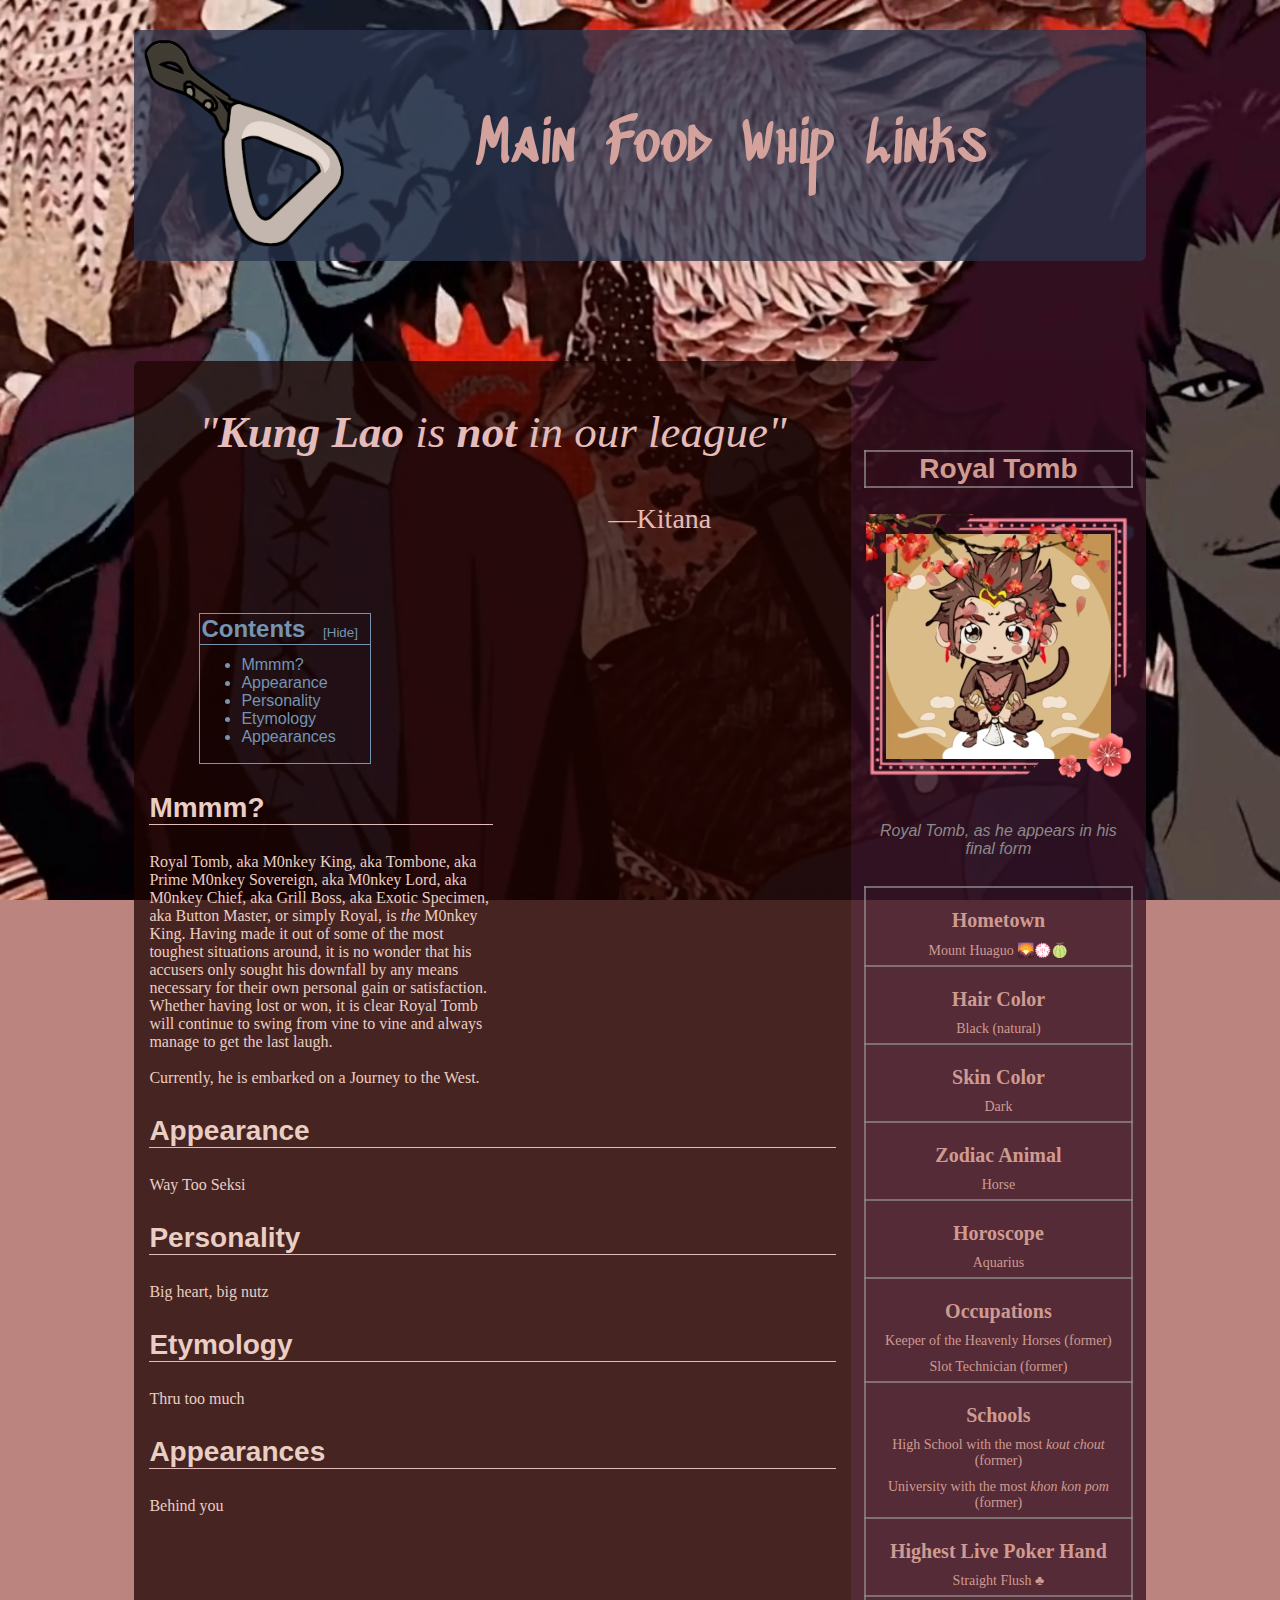
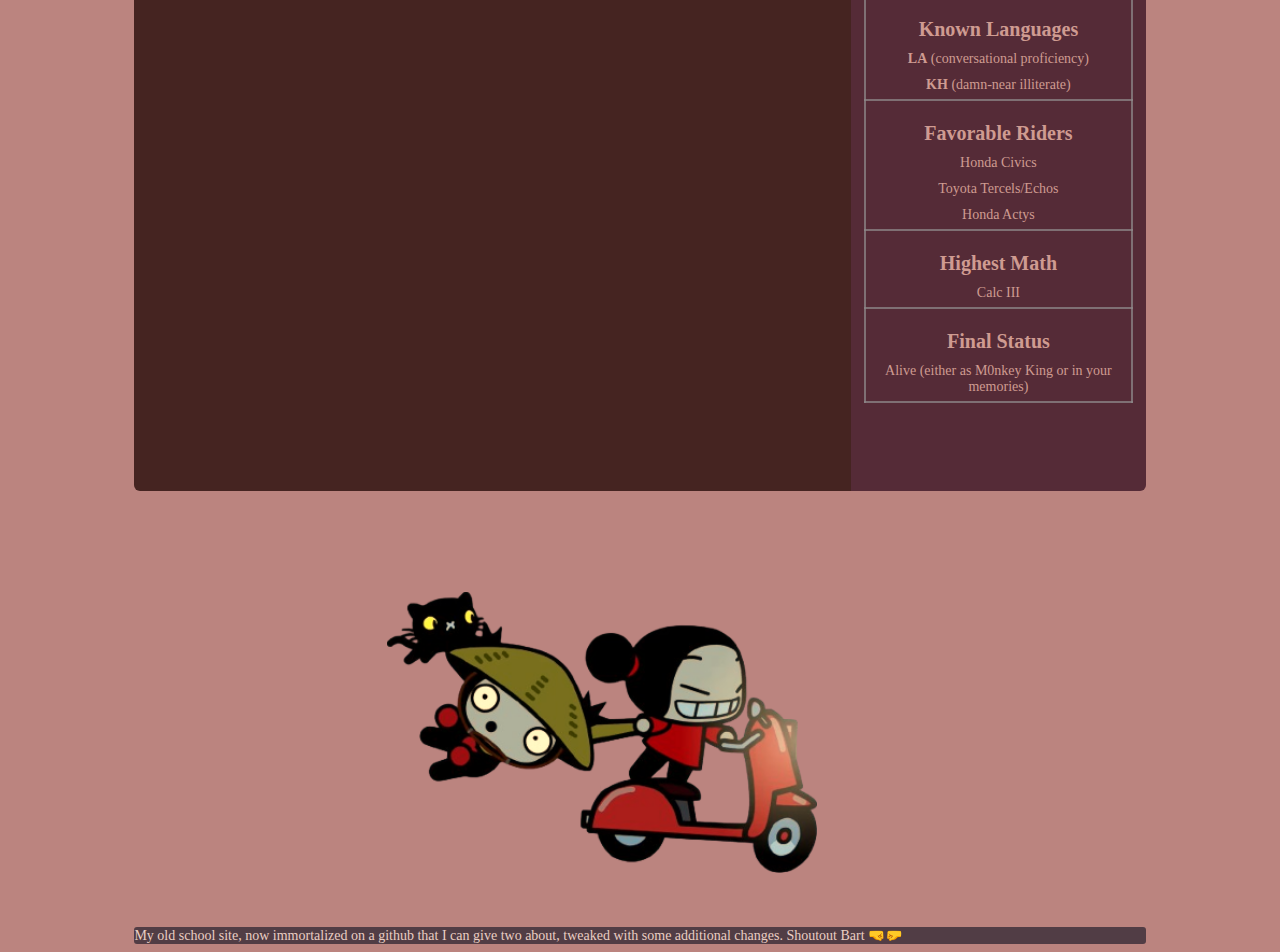
==== index.html @ 5eadc32e "Update index.html" ====
<!DOCTYPE html>
<html>
<head>
    <link rel="apple-touch-icon" sizes="180x180" href="favicon/apple-touch-icon.png">
    <link rel="icon" href="favicon/favicon.ico" type="image/x-icon">
    <link rel="shortcut icon" href="favicon/favicon.ico" type="image/x-icon">
    <meta name="msapplication-TileColor" content="#da532c">
    <meta name="theme-color" content="#ffffff">
    <link rel="stylesheet" href="kdmv.css" type="text/css">
    <meta name="viewport" content="width=device-width, initial-scale=1.0">
    <script src="mnou_plii_pluh.js"></script>
    <title>
    Royal | Main
    </title>
    <style>
        #content_list.hidden {
            display: none;
        }
    </style>
</head>
<body class="body">
    <div class="content_box">
        <div class="heading_section">
            <a href="index.html">
            <img src="jawns/home_button.png" class="home_button">
            </a>
            <nav>
                <ul id="header_menu">
                    <li><a href="index.html" class="heading_text">Main</a></li>
                    <li><a href="food.html" class="heading_text">Food</a></li>
                    <li><a href="whip.html" class="heading_text">Whip</a></li>
                    <li><a href="connections.html" class="heading_text">Links</a></li>
                </ul>
            </nav>
            <img src="jawns/dropdown.png" class="dropdown_button" onclick="header_toggle()">
        </div>
        <div class="info_section">
            <div class="big_heart">
                <p class="intro_quote"><i>"<b>Kung Lao</b> is <b>not</b> in our league"</i></p>
                <p class="intro_person">—Kitana</p>
                <div style="height: 50px">
                </div>
                <table class="table_contents">
                    <tr>
                        <td style="font-family: Arial; font-size: 24px; border-bottom: 1px solid rgb(116, 148, 178);">
                            <b>Contents</b>
                            <button onclick="content_toggle()" class="content_button" id="show_hide_button">[Hide]</button>
                        </td>
                    </tr>
                    <tr id="content_list">
                        <td style="font-family: Arial">
                            <ul style="margin-top: 10px">
                                <li><a href="#section_mmmm" class="list_contents">Mmmm?</a></li>
                                <li><a href="#section_appearance" class="list_contents">Appearance</a></li>
                                <li><a href="#section_personality" class="list_contents">Personality</a></li>
                                <li><a href="#section_etymology" class="list_contents">Etymology</a></li>
                                <li><a href="#section_appearances" class="list_contents">Appearances</a></li>
                            </ul>
                        </td>
                    </tr>
                </table>
                <p id="section_mmmm" class="section_heading_first">
                <b>Mmmm?</b>
                </p>
                <p class="section_info_first">
                Royal Tomb, aka M0nkey King, aka Tombone, aka Prime M0nkey Sovereign, aka M0nkey Lord, aka M0nkey Chief, 
                aka Grill Boss, aka Exotic Specimen, aka Button Master, or simply Royal, is <i>the</i> M0nkey King. 
                Having made it out of some of the most toughest situations around, it is no wonder that his accusers only 
                sought his downfall by any means necessary for their own personal gain or satisfaction. Whether having 
                lost or won, it is clear Royal Tomb will continue to swing from vine to vine and always manage to 
                get the last laugh.
                <br>
                <br>
                Currently, he is embarked on a Journey to the West.
                </p>
                <p id="section_appearance" class="section_heading">
                <b>Appearance</b>
                </p>
                <p class="section_info">
                Way Too Seksi
                </p>
                <p id="section_personality" class="section_heading">
                <b>Personality</b>
                </p>
                <p class="section_info">
                Big heart, big nutz
                </p>
                <p id="section_etymology" class="section_heading">
                <b>Etymology</b>
                </p>
                <p class="section_info">
                Thru too much
                </p>
                <p id="section_appearances" class="section_heading">
                <b>Appearances</b>
                </p>
                <p class="section_info">
                Behind you
                </p>
            </div>
            <div class="big_nutz">
                <table class="side_table">
                    <tr>
                        <td class="side_table_block_heading">
                        <b>Royal Tomb</b>
                        </td>
                    </tr>
                    <tr>
                        <td>
                            <div style="position: relative;">
                                <img class="final_form_image" alt="Royal Tomb in his final form" src="jawns/final_form.webp">
                            </div>
                            <aside class="final_form_description">
                            <i>Royal Tomb, as he appears in his final form</i>
                            </aside>
                        </td>
                    </tr>
                    <tr>
                        <td class="side_table_block_first">
                            <p class="block_heading">
                            <b>Hometown</b>
                            </p>
                            <p class="block_info">
                            Mount Huaguo &#x1F304;&#x1F4AE;&#x1F348;
                            </p>
                        </td>
                    </tr>
                    <tr>
                        <td class="side_table_block">
                            <p class="block_heading">
                            <b>Hair Color</b>
                            </p>
                            <p class="block_info">
                            Black (natural)
                            </p>
                        </td>
                    </tr>
                    <tr>
                        <td class="side_table_block">
                            <p class="block_heading">
                            <b>Skin Color</b>
                            </p>
                            <p class="block_info">
                            Dark
                            </p>
                        </td>
                    </tr>
                    <tr>
                        <td class="side_table_block">
                            <p class="block_heading">
                            <b>Zodiac Animal</b>
                            </p>
                            <p class="block_info">
                            Horse
                            </p>
                        </td>
                    </tr>
                    <tr>
                        <td class="side_table_block">
                            <p class="block_heading">
                            <b>Horoscope</b>
                            </p>
                            <p class="block_info">
                            Aquarius
                            </p>
                        </td>
                    </tr>
                    <tr>
                        <td class="side_table_block">
                            <p class="block_heading">
                            <b>Occupations</b>
                            </p>
                            <p class="block_info">
                            Keeper of the Heavenly Horses (former)
                            </p>
                            <p class="block_info">
                            Slot Technician (former)
                            </p>
                        </td>
                    </tr>
                    <tr>
                        <td class="side_table_block">
                            <p class="block_heading">
                            <b>Schools</b>
                            </p>
                            <p class="block_info">
                            High School with the most <i>kout chout</i> (former)
                            </p>
                            <p class="block_info">
                            University with the most <i>khon kon pom</i> (former)
                            </p>
                        </td>
                    </tr>
                    <tr>
                        <td class="side_table_block">
                            <p class="block_heading">
                            <b>Highest Live Poker Hand</b>
                            </p>
                            <p class="block_info">
                            Straight Flush &#x2663;
                            </p>
                        </td>
                    </tr>
                    <tr>
                        <td class="side_table_block">
                            <p class="block_heading">
                            <b>Known Languages</b>
                            </p>
                            <p class="block_info">
                            <b>LA</b> (conversational proficiency)
                            </p>
                            <p class="block_info">
                            <b>KH</b> (damn-near illiterate)
                            </p>
                        </td>
                    </tr>
                    <tr>
                        <td class="side_table_block">
                            <p class="block_heading">
                            <b>Favorable Riders</b>
                            </p>
                            <p class="block_info">
                            Honda Civics
                            </p>
                            <p class="block_info">
                            Toyota Tercels/Echos
                            </p>
                            <p class="block_info">
                            Honda Actys
                            </p>
                        </td>
                    </tr>
                    <tr>
                        <td class="side_table_block">
                            <p class="block_heading">
                            <b>Highest Math</b>
                            </p>
                            <p class="block_info">
                            Calc III
                            </p>
                        </td>
                    </tr>
                    <tr>
                        <td class="side_table_block">
                            <p class="block_heading">
                            <b>Final Status</b>
                            </p>
                            <p class="block_info">
                            Alive (either as M0nkey King or in your memories)
                            </p>
                        </td>
                    </tr>
                </table>
            </div>
        </div>
        <div class="closing_image">
            <img src="jawns/bonnie_and_clyde.png" title="Car Insurance? Nah, you better have Life Insurance you ever ride wit' me ^ 3 ^" alt="^ 3 ^" style="width: 85%">
        </div>
        <footer class="footnote">
        My old school site, now immortalized on a github that I can give two about, 
        tweaked with some additional changes. Shoutout Bart &#x1F91C;&#x1F91B;
        </footer>
    </div>
    <script>
        const button = document.getElementById("show_hide_button");
        const div = document.getElementById("content_list");

        button.addEventListener("click", () => {
            div.classList.toggle("hidden");
            button.textContent = div.classList.contains("hidden") ? "[Show]" : "[Hide]";
        });

        var menu = document.getElementById("header_menu")
        menu.style.maxHeight = "0px";
    
        function header_toggle() {
    
            if (menu.style.maxHeight == "0px") {
                menu.style.maxHeight = "105px";
            }
            else {
                menu.style.maxHeight = "0px";
            }
        }
    </script>
</body>
</html>
---- kdmv.css ----
@font-face {
    font-family: Heading;
    src: url(jawns/heading.otf) /* font by Google */
}

.body {
    background-color: rgba(187, 132, 127, 1);
    background-image: url(jawns/background.webp);
    background-size: cover;
    background-attachment: fixed;
    background-repeat: no-repeat;
}

.content_box {
    width: 100%;
    min-height: 100vh;
    margin-top: 10px;
    padding-left: 10%;
    padding-right: 10%;
    box-sizing: border-box;
    overflow: hidden;
}

.heading_section {
    width: 100%;
    margin-top: 20px;
    display: flex;
    align-items: center;
    justify-content: center;
    border-radius: 6px;
    background-color: rgba(41, 52, 78, 0.750);
}

.home_button {
    width: 200px;
    margin-top: 10px;
    margin-left: 10px;
    margin-bottom: 10px;
}

.home_button:hover {
    opacity: 0.750;
}

.heading_text {
    font-family: Heading;
    font-size: 4.5vw;
    color: rgb(211, 162, 156);
}

.heading_text:hover {
    color: rgb(230, 43, 17);
}

.dropdown_button {
    width: 25px;
    display: none;
}

.info_section {
    display: flex;
    justify-content: space-between;
    /* align-items: center; */
    margin-top: 100px;
}

.info_section > div {
    margin: 0px;
}

.big_heart {
    flex: 1;
    position: relative;
    flex-basis: 70%;
    border-radius: 6px 0 0 6px;
    padding-left: 15px;
    padding-right: 15px;
    background-color: rgba(29, 4, 1, 0.750);
}

.big_nutz {
    position: relative;
    /* display: flex; */
    flex-basis: 30%;
    border-radius: 0 6px 6px 0;
    background-color: rgba(51, 13, 31, 0.750);
}

.intro_quote {
    font-family: Cambria;
    font-size: 45px;
    color: rgb(227, 188, 187);
    text-align: center;
}

.intro_person {
    font-family: Trebuchet MS;
    font-size: 28px;
    color: rgb(227, 188, 187);
    text-align: right;
    margin-right: 125px;
}

.section_heading {
    font-family: Arial;
    font-size: 28px;
    color: rgb(234, 206, 195);
    border-bottom: 1px solid rgb(227, 188, 187);
}

.section_info {
    font-family: Verdana;
    font-size: 16px;
    color: rgb(234, 206, 195);
}

.section_heading_first {
    font-family: Arial;
    font-size: 28px;
    width: 50%;
    color: rgb(234, 206, 195);
    border-bottom: 1px solid rgb(227, 188, 187);
}

.section_info_first {
    font-family: Verdana;
    font-size: 16px;
    width: 50%;
    color: rgb(234, 206, 195);
}

.table_contents {
    border: 1px solid rgb(116, 148, 178);
    width: 25%;
    margin-left: 50px;
    border-spacing: 0px;
    color: rgb(116, 148, 178);
}

.content_button {
    border: none;
    color: rgba(116, 148, 178, 1);
    margin-left: 15px;
    margin-left: 5px;
    background-color: rgba(0, 0, 0, 0);
}

.content_button:hover {
    color: rgb(230, 43, 17);
}

.list_contents {
    color: rgb(116, 148, 178);
}

.list_contents:hover {
    color: rgb(230, 43, 17);
}

.connection_link {
    color: rgb(234, 206, 195);
}

.connection_link:hover {
    color: rgb(230, 43, 17);
}

.final_form_image {
    position: relative;
    margin-top: 25px;
}

.final_form_description {
    margin-top: 15%;
    margin-bottom: 10%;
    color: rgb(141, 136, 138);
    font-family: Helvetica;
}

.side_table {
    width: 80%;
    border-collapse: collapse;
    text-align: center;
    margin: auto;
    margin-top: 30%;
    margin-bottom: 30%;
}

.side_table_block_heading {
    font-family: Arial;
    font-size: 28px;
    color: rgb(207, 155, 145);
    border: 2px solid rgba(141, 136, 138, 0.750);
}

.side_table_block_first {
    font-family: Verdana;
    font-size: 16px;
    border: 2px solid rgba(141, 136, 138, 0.750);
    color: rgb(207, 155, 145);
}

.side_table_block {
    font-family: Verdana;
    font-size: 16px;
    border: 2px solid rgba(141, 136, 138, 0.750);
    border-top: 0px;
    color: rgb(207, 155, 145);
}

.block_heading {
    font-family: Tahoma;
    font-size: 20px;
    margin-bottom: 0px;
}

.block_info {
    margin-top: 10px;
    margin-bottom: 5px;
    font-size: 14px;
}

.toy_model_container {
    width: 50vw;
    height: 50vh;
    padding-top: 10%;
    text-align: center;
}

.toy_model {
    max-width: 100%;
    height: auto;
}

.footnote {
    background-color: rgba(45, 37, 49, 0.750);
    font-family: Verdana;
    font-size: 14px;
    border-radius: 3px;
    color: rgb(234, 206, 195);
}

.closing_image {
    width: 50%;
    margin: auto;
    margin-top: 10%;
    margin-bottom: 5%;
}

a {
    text-decoration: none;
}

nav {
    flex: 1;
    text-align: center;
}

nav ul li {
    list-style: none;
    display: inline-block;
    margin-right: 30px;
}

#header_menu {
    display: flex;
    list-style-type: none;
    justify-content: center;
    align-items: center;
    margin: 0%;
    padding: 0%;
}

@media only screen and (max-width: 900px){
    nav ul {
        width: 100%;
        position: absolute;
        right: 0;
        top: 80px;
        z-index: 2;
        background-color: rgba(46, 35, 49, 0.750);
    }
    nav ul li {
        display: block;
        margin-top: 5px;
        margin-bottom: 5px;
    }
    #header_menu {
        overflow: hidden;
        transition: 0.5s;
        margin-top: 0%;
        padding: 0%;
    }
    .heading_section {
        margin-top: 0px;
        padding: 0px;
        align-items: center;
        background-color: rgba(0, 0, 0, 0);
    }
    .home_button {
        width: 50px;
        margin-left: 0px;
    }
    .dropdown_button {
        display: block;
    }
    .heading_text {
        font-size: 16px;
    }
    .intro_quote {
        font-size: 28px;
    }
    .intro_person {
        font-size: 24px;
    }
    .info_section {
        margin-top: 150px;
        display: flex;
        flex-direction: column;
    }
    .section_heading_first {
        width: 100%;
    }
    .section_info_first {
        width: 100%;
    }
    .big_heart {
        height: 100px;
        order: 2;
        border-radius: 0 0 6px 6px;
    }
    .big_heartt {
        height: 100px;
        order: 2;
        border-radius: 6px 6px 6px 6px;
    }
    .big_nutz {
        height: 200px;
        order: 1;
        border-radius: 6px 6px 0 0;
    }
    .final_form_image {
        width: 200px;
        height: 200px;
    }
    .footnote {
        font-size: 10px;
    }
    .closing_image {
        width: 80%;
    }
    .toy_model_container {
        width: 100%;
        width: 70vw;
        height: 40vh;
    }
}
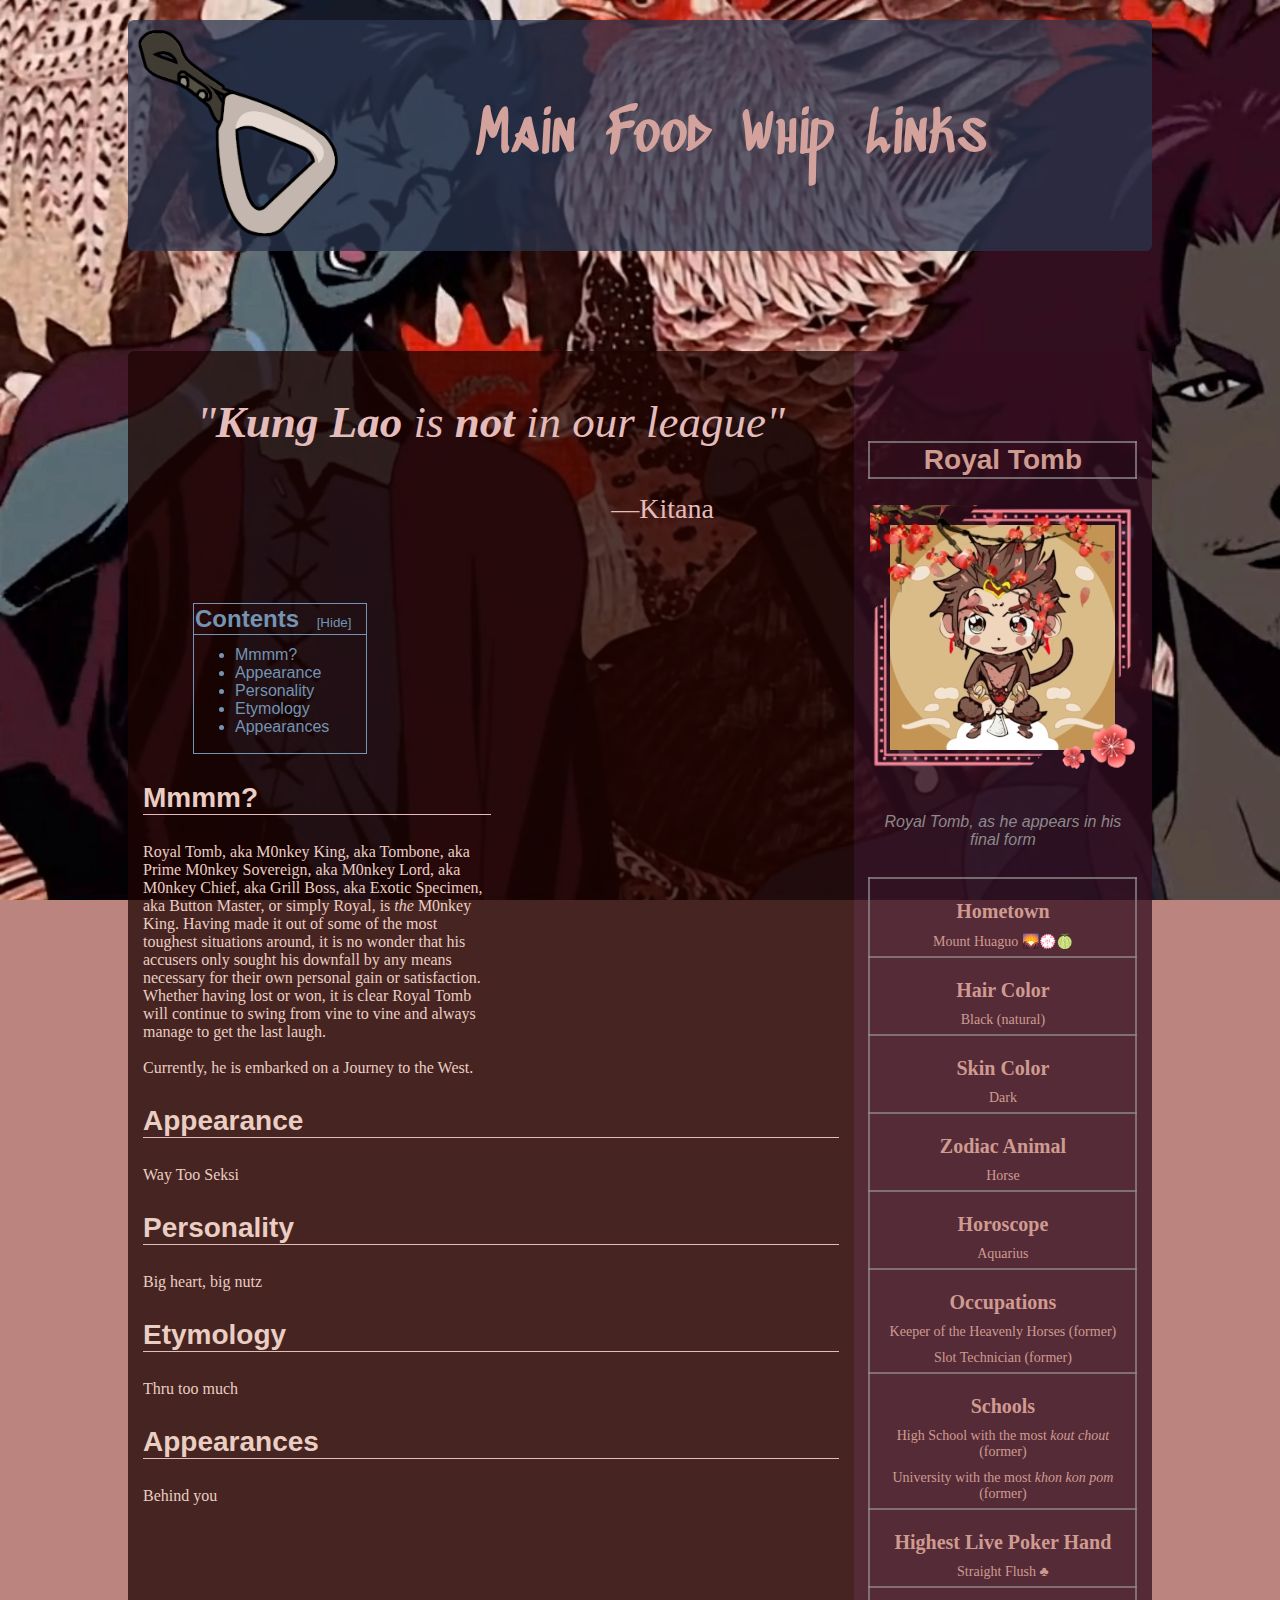
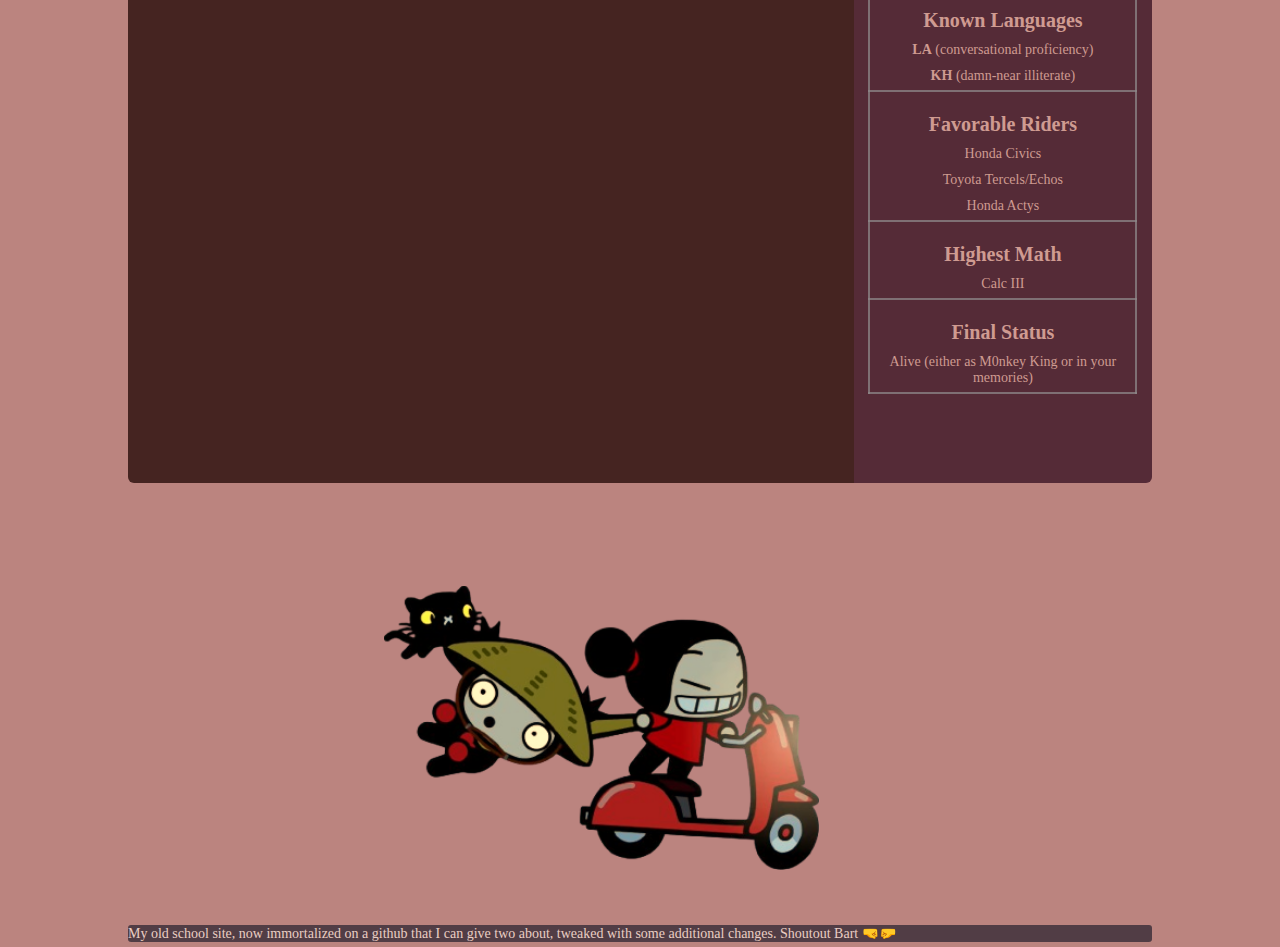
==== commit edde282e: "Update index.html" ====
--- a/index.html
+++ b/index.html
@@ -10,7 +10,7 @@
     <meta name="viewport" content="width=device-width, initial-scale=1.0">
     <script src="mnou_plii_pluh.js"></script>
     <title>
-    Royal | Main
+    Royal · Main
     </title>
     <style>
         #content_list.hidden {
--- a/kdmv.css
+++ b/kdmv.css
@@ -3,12 +3,19 @@
     src: url(jawns/heading.otf) /* font by Google */
 }
 
+html {
+    width: 100%;
+    margin: 0;
+}
+
 .body {
+    margin: 0;
+    height: 100vh;
+    background-image: url(jawns/background.webp);
     background-color: rgba(187, 132, 127, 1);
-    background-image: url(jawns/background.webp);
     background-size: cover;
+    /* background-position: center; */
     background-attachment: fixed;
-    background-repeat: no-repeat;
 }
 
 .content_box {
@@ -23,7 +30,7 @@
 
 .heading_section {
     width: 100%;
-    margin-top: 20px;
+    margin-top: 10px;
     display: flex;
     align-items: center;
     justify-content: center;
@@ -132,6 +139,8 @@
 .table_contents {
     border: 1px solid rgb(116, 148, 178);
     width: 25%;
+    max-width: 184px;
+    min-width: 121px;
     margin-left: 50px;
     border-spacing: 0px;
     color: rgb(116, 148, 178);
@@ -238,6 +247,7 @@
     font-size: 14px;
     border-radius: 3px;
     color: rgb(234, 206, 195);
+    margin-bottom: 5px;
 }
 
 .closing_image {
@@ -291,6 +301,9 @@
         margin-top: 0%;
         padding: 0%;
     }
+    .body {
+        background-position: center;
+    }
     .heading_section {
         margin-top: 0px;
         padding: 0px;
@@ -340,11 +353,11 @@
         border-radius: 6px 6px 0 0;
     }
     .final_form_image {
-        width: 200px;
-        height: 200px;
+        width: 220px;
+        height: 220px;
     }
     .footnote {
-        font-size: 10px;
+        font-size: 12px;
     }
     .closing_image {
         width: 80%;
@@ -353,5 +366,6 @@
         width: 100%;
         width: 70vw;
         height: 40vh;
-    }
-}
+        padding-bottom: 10%;
+    }
+}
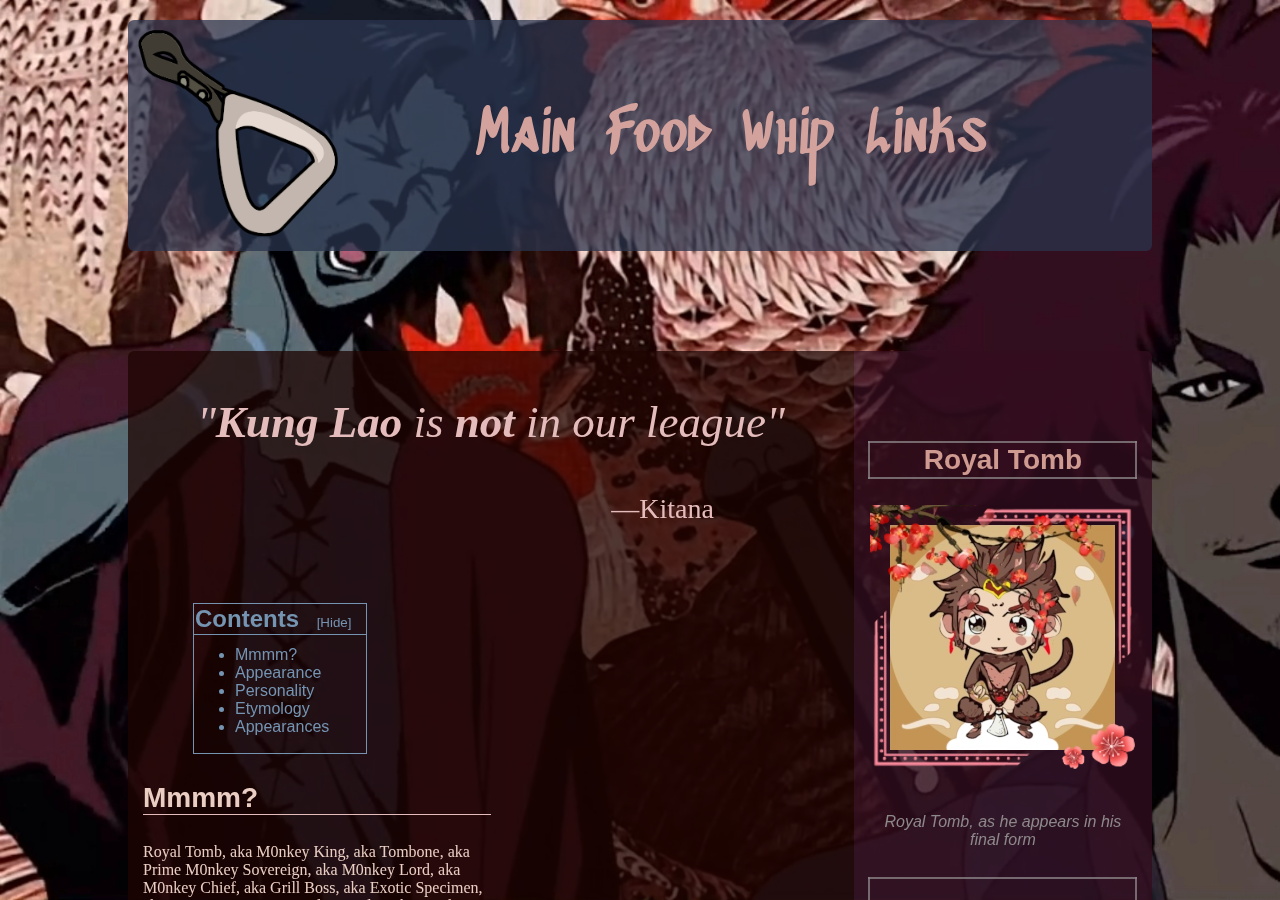
==== commit 3ce58634: "Update index.html" ====
--- a/index.html
+++ b/index.html
@@ -7,7 +7,7 @@
     <meta name="msapplication-TileColor" content="#da532c">
     <meta name="theme-color" content="#ffffff">
     <link rel="stylesheet" href="kdmv.css" type="text/css">
-    <meta name="viewport" content="width=device-width, initial-scale=1.0">
+    <meta name="viewport" content="width=device-width, initial-scale=1">
     <script src="mnou_plii_pluh.js"></script>
     <title>
     Royal · Main
@@ -19,247 +19,249 @@
     </style>
 </head>
 <body class="body">
-    <div class="content_box">
-        <div class="heading_section">
-            <a href="index.html">
-            <img src="jawns/home_button.png" class="home_button">
-            </a>
-            <nav>
-                <ul id="header_menu">
-                    <li><a href="index.html" class="heading_text">Main</a></li>
-                    <li><a href="food.html" class="heading_text">Food</a></li>
-                    <li><a href="whip.html" class="heading_text">Whip</a></li>
-                    <li><a href="connections.html" class="heading_text">Links</a></li>
-                </ul>
-            </nav>
-            <img src="jawns/dropdown.png" class="dropdown_button" onclick="header_toggle()">
+    <div class="background">
+        <div class="content_box">
+            <div class="heading_section">
+                <a href="index.html">
+                <img src="jawns/home_button.png" class="home_button">
+                </a>
+                <nav>
+                    <ul id="header_menu">
+                        <li><a href="index.html" class="heading_text">Main</a></li>
+                        <li><a href="food.html" class="heading_text">Food</a></li>
+                        <li><a href="whip.html" class="heading_text">Whip</a></li>
+                        <li><a href="connections.html" class="heading_text">Links</a></li>
+                    </ul>
+                </nav>
+                <img src="jawns/dropdown.png" class="dropdown_button" onclick="header_toggle()">
+            </div>
+            <div class="info_section">
+                <div class="big_heart">
+                    <p class="intro_quote"><i>"<b>Kung Lao</b> is <b>not</b> in our league"</i></p>
+                    <p class="intro_person">—Kitana</p>
+                    <div style="height: 50px">
+                    </div>
+                    <table class="table_contents">
+                        <tr>
+                            <td style="font-family: Arial; font-size: 24px; border-bottom: 1px solid rgb(116, 148, 178);">
+                                <b>Contents</b>
+                                <button onclick="content_toggle()" class="content_button" id="show_hide_button">[Hide]</button>
+                            </td>
+                        </tr>
+                        <tr id="content_list">
+                            <td style="font-family: Arial">
+                                <ul style="margin-top: 10px">
+                                    <li><a href="#section_mmmm" class="list_contents">Mmmm?</a></li>
+                                    <li><a href="#section_appearance" class="list_contents">Appearance</a></li>
+                                    <li><a href="#section_personality" class="list_contents">Personality</a></li>
+                                    <li><a href="#section_etymology" class="list_contents">Etymology</a></li>
+                                    <li><a href="#section_appearances" class="list_contents">Appearances</a></li>
+                                </ul>
+                            </td>
+                        </tr>
+                    </table>
+                    <p id="section_mmmm" class="section_heading_first">
+                    <b>Mmmm?</b>
+                    </p>
+                    <p class="section_info_first">
+                    Royal Tomb, aka M0nkey King, aka Tombone, aka Prime M0nkey Sovereign, aka M0nkey Lord, aka M0nkey Chief, 
+                    aka Grill Boss, aka Exotic Specimen, aka Button Master, or simply Royal, is <i>the</i> M0nkey King. 
+                    Having made it out of some of the most toughest situations around, it is no wonder that his accusers only 
+                    sought his downfall by any means necessary for their own personal gain or satisfaction. Whether having 
+                    lost or won, it is clear Royal Tomb will continue to swing from vine to vine and always manage to 
+                    get the last laugh.
+                    <br>
+                    <br>
+                    Currently, he is embarked on a Journey to the West.
+                    </p>
+                    <p id="section_appearance" class="section_heading">
+                    <b>Appearance</b>
+                    </p>
+                    <p class="section_info">
+                    Way Too Seksi
+                    </p>
+                    <p id="section_personality" class="section_heading">
+                    <b>Personality</b>
+                    </p>
+                    <p class="section_info">
+                    Big heart, big nutz
+                    </p>
+                    <p id="section_etymology" class="section_heading">
+                    <b>Etymology</b>
+                    </p>
+                    <p class="section_info">
+                    Thru too much
+                    </p>
+                    <p id="section_appearances" class="section_heading">
+                    <b>Appearances</b>
+                    </p>
+                    <p class="section_info">
+                    Behind you
+                    </p>
+                </div>
+                <div class="big_nutz">
+                    <table class="side_table">
+                        <tr>
+                            <td class="side_table_block_heading">
+                            <b>Royal Tomb</b>
+                            </td>
+                        </tr>
+                        <tr>
+                            <td>
+                                <div style="position: relative;">
+                                    <img class="final_form_image" alt="Royal Tomb in his final form" src="jawns/final_form.webp">
+                                </div>
+                                <aside class="final_form_description">
+                                <i>Royal Tomb, as he appears in his final form</i>
+                                </aside>
+                            </td>
+                        </tr>
+                        <tr>
+                            <td class="side_table_block_first">
+                                <p class="block_heading">
+                                <b>Hometown</b>
+                                </p>
+                                <p class="block_info">
+                                Mount Huaguo &#x1F304;&#x1F4AE;&#x1F348;
+                                </p>
+                            </td>
+                        </tr>
+                        <tr>
+                            <td class="side_table_block">
+                                <p class="block_heading">
+                                <b>Hair Color</b>
+                                </p>
+                                <p class="block_info">
+                                Black (natural)
+                                </p>
+                            </td>
+                        </tr>
+                        <tr>
+                            <td class="side_table_block">
+                                <p class="block_heading">
+                                <b>Skin Color</b>
+                                </p>
+                                <p class="block_info">
+                                Dark
+                                </p>
+                            </td>
+                        </tr>
+                        <tr>
+                            <td class="side_table_block">
+                                <p class="block_heading">
+                                <b>Zodiac Animal</b>
+                                </p>
+                                <p class="block_info">
+                                Horse
+                                </p>
+                            </td>
+                        </tr>
+                        <tr>
+                            <td class="side_table_block">
+                                <p class="block_heading">
+                                <b>Horoscope</b>
+                                </p>
+                                <p class="block_info">
+                                Aquarius
+                                </p>
+                            </td>
+                        </tr>
+                        <tr>
+                            <td class="side_table_block">
+                                <p class="block_heading">
+                                <b>Occupations</b>
+                                </p>
+                                <p class="block_info">
+                                Keeper of the Heavenly Horses (former)
+                                </p>
+                                <p class="block_info">
+                                Slot Technician (former)
+                                </p>
+                            </td>
+                        </tr>
+                        <tr>
+                            <td class="side_table_block">
+                                <p class="block_heading">
+                                <b>Schools</b>
+                                </p>
+                                <p class="block_info">
+                                High School with the most <i>kout chout</i> (former)
+                                </p>
+                                <p class="block_info">
+                                University with the most <i>khon kon pom</i> (former)
+                                </p>
+                            </td>
+                        </tr>
+                        <tr>
+                            <td class="side_table_block">
+                                <p class="block_heading">
+                                <b>Highest Live Poker Hand</b>
+                                </p>
+                                <p class="block_info">
+                                Straight Flush &#x2663;
+                                </p>
+                            </td>
+                        </tr>
+                        <tr>
+                            <td class="side_table_block">
+                                <p class="block_heading">
+                                <b>Known Languages</b>
+                                </p>
+                                <p class="block_info">
+                                <b>LA</b> (conversational proficiency)
+                                </p>
+                                <p class="block_info">
+                                <b>KH</b> (damn-near illiterate)
+                                </p>
+                            </td>
+                        </tr>
+                        <tr>
+                            <td class="side_table_block">
+                                <p class="block_heading">
+                                <b>Favorable Riders</b>
+                                </p>
+                                <p class="block_info">
+                                Honda Civics
+                                </p>
+                                <p class="block_info">
+                                Toyota Tercels/Echos
+                                </p>
+                                <p class="block_info">
+                                Honda Actys
+                                </p>
+                            </td>
+                        </tr>
+                        <tr>
+                            <td class="side_table_block">
+                                <p class="block_heading">
+                                <b>Highest Math</b>
+                                </p>
+                                <p class="block_info">
+                                Calc III
+                                </p>
+                            </td>
+                        </tr>
+                        <tr>
+                            <td class="side_table_block">
+                                <p class="block_heading">
+                                <b>Final Status</b>
+                                </p>
+                                <p class="block_info">
+                                Alive (either as M0nkey King or in your memories)
+                                </p>
+                            </td>
+                        </tr>
+                    </table>
+                </div>
+            </div>
+            <div class="closing_image">
+                <img src="jawns/bonnie_and_clyde.png" title="Car Insurance? Nah, you better have Life Insurance you ever ride wit' me ^ 3 ^" alt="^ 3 ^" style="width: 85%">
+            </div>
+            <footer class="footnote">
+            My old school site, now immortalized on a github that I can give two about, 
+            tweaked with some additional changes. Shoutout Bart &#x1F91C;&#x1F91B;
+            </footer>
         </div>
-        <div class="info_section">
-            <div class="big_heart">
-                <p class="intro_quote"><i>"<b>Kung Lao</b> is <b>not</b> in our league"</i></p>
-                <p class="intro_person">—Kitana</p>
-                <div style="height: 50px">
-                </div>
-                <table class="table_contents">
-                    <tr>
-                        <td style="font-family: Arial; font-size: 24px; border-bottom: 1px solid rgb(116, 148, 178);">
-                            <b>Contents</b>
-                            <button onclick="content_toggle()" class="content_button" id="show_hide_button">[Hide]</button>
-                        </td>
-                    </tr>
-                    <tr id="content_list">
-                        <td style="font-family: Arial">
-                            <ul style="margin-top: 10px">
-                                <li><a href="#section_mmmm" class="list_contents">Mmmm?</a></li>
-                                <li><a href="#section_appearance" class="list_contents">Appearance</a></li>
-                                <li><a href="#section_personality" class="list_contents">Personality</a></li>
-                                <li><a href="#section_etymology" class="list_contents">Etymology</a></li>
-                                <li><a href="#section_appearances" class="list_contents">Appearances</a></li>
-                            </ul>
-                        </td>
-                    </tr>
-                </table>
-                <p id="section_mmmm" class="section_heading_first">
-                <b>Mmmm?</b>
-                </p>
-                <p class="section_info_first">
-                Royal Tomb, aka M0nkey King, aka Tombone, aka Prime M0nkey Sovereign, aka M0nkey Lord, aka M0nkey Chief, 
-                aka Grill Boss, aka Exotic Specimen, aka Button Master, or simply Royal, is <i>the</i> M0nkey King. 
-                Having made it out of some of the most toughest situations around, it is no wonder that his accusers only 
-                sought his downfall by any means necessary for their own personal gain or satisfaction. Whether having 
-                lost or won, it is clear Royal Tomb will continue to swing from vine to vine and always manage to 
-                get the last laugh.
-                <br>
-                <br>
-                Currently, he is embarked on a Journey to the West.
-                </p>
-                <p id="section_appearance" class="section_heading">
-                <b>Appearance</b>
-                </p>
-                <p class="section_info">
-                Way Too Seksi
-                </p>
-                <p id="section_personality" class="section_heading">
-                <b>Personality</b>
-                </p>
-                <p class="section_info">
-                Big heart, big nutz
-                </p>
-                <p id="section_etymology" class="section_heading">
-                <b>Etymology</b>
-                </p>
-                <p class="section_info">
-                Thru too much
-                </p>
-                <p id="section_appearances" class="section_heading">
-                <b>Appearances</b>
-                </p>
-                <p class="section_info">
-                Behind you
-                </p>
-            </div>
-            <div class="big_nutz">
-                <table class="side_table">
-                    <tr>
-                        <td class="side_table_block_heading">
-                        <b>Royal Tomb</b>
-                        </td>
-                    </tr>
-                    <tr>
-                        <td>
-                            <div style="position: relative;">
-                                <img class="final_form_image" alt="Royal Tomb in his final form" src="jawns/final_form.webp">
-                            </div>
-                            <aside class="final_form_description">
-                            <i>Royal Tomb, as he appears in his final form</i>
-                            </aside>
-                        </td>
-                    </tr>
-                    <tr>
-                        <td class="side_table_block_first">
-                            <p class="block_heading">
-                            <b>Hometown</b>
-                            </p>
-                            <p class="block_info">
-                            Mount Huaguo &#x1F304;&#x1F4AE;&#x1F348;
-                            </p>
-                        </td>
-                    </tr>
-                    <tr>
-                        <td class="side_table_block">
-                            <p class="block_heading">
-                            <b>Hair Color</b>
-                            </p>
-                            <p class="block_info">
-                            Black (natural)
-                            </p>
-                        </td>
-                    </tr>
-                    <tr>
-                        <td class="side_table_block">
-                            <p class="block_heading">
-                            <b>Skin Color</b>
-                            </p>
-                            <p class="block_info">
-                            Dark
-                            </p>
-                        </td>
-                    </tr>
-                    <tr>
-                        <td class="side_table_block">
-                            <p class="block_heading">
-                            <b>Zodiac Animal</b>
-                            </p>
-                            <p class="block_info">
-                            Horse
-                            </p>
-                        </td>
-                    </tr>
-                    <tr>
-                        <td class="side_table_block">
-                            <p class="block_heading">
-                            <b>Horoscope</b>
-                            </p>
-                            <p class="block_info">
-                            Aquarius
-                            </p>
-                        </td>
-                    </tr>
-                    <tr>
-                        <td class="side_table_block">
-                            <p class="block_heading">
-                            <b>Occupations</b>
-                            </p>
-                            <p class="block_info">
-                            Keeper of the Heavenly Horses (former)
-                            </p>
-                            <p class="block_info">
-                            Slot Technician (former)
-                            </p>
-                        </td>
-                    </tr>
-                    <tr>
-                        <td class="side_table_block">
-                            <p class="block_heading">
-                            <b>Schools</b>
-                            </p>
-                            <p class="block_info">
-                            High School with the most <i>kout chout</i> (former)
-                            </p>
-                            <p class="block_info">
-                            University with the most <i>khon kon pom</i> (former)
-                            </p>
-                        </td>
-                    </tr>
-                    <tr>
-                        <td class="side_table_block">
-                            <p class="block_heading">
-                            <b>Highest Live Poker Hand</b>
-                            </p>
-                            <p class="block_info">
-                            Straight Flush &#x2663;
-                            </p>
-                        </td>
-                    </tr>
-                    <tr>
-                        <td class="side_table_block">
-                            <p class="block_heading">
-                            <b>Known Languages</b>
-                            </p>
-                            <p class="block_info">
-                            <b>LA</b> (conversational proficiency)
-                            </p>
-                            <p class="block_info">
-                            <b>KH</b> (damn-near illiterate)
-                            </p>
-                        </td>
-                    </tr>
-                    <tr>
-                        <td class="side_table_block">
-                            <p class="block_heading">
-                            <b>Favorable Riders</b>
-                            </p>
-                            <p class="block_info">
-                            Honda Civics
-                            </p>
-                            <p class="block_info">
-                            Toyota Tercels/Echos
-                            </p>
-                            <p class="block_info">
-                            Honda Actys
-                            </p>
-                        </td>
-                    </tr>
-                    <tr>
-                        <td class="side_table_block">
-                            <p class="block_heading">
-                            <b>Highest Math</b>
-                            </p>
-                            <p class="block_info">
-                            Calc III
-                            </p>
-                        </td>
-                    </tr>
-                    <tr>
-                        <td class="side_table_block">
-                            <p class="block_heading">
-                            <b>Final Status</b>
-                            </p>
-                            <p class="block_info">
-                            Alive (either as M0nkey King or in your memories)
-                            </p>
-                        </td>
-                    </tr>
-                </table>
-            </div>
-        </div>
-        <div class="closing_image">
-            <img src="jawns/bonnie_and_clyde.png" title="Car Insurance? Nah, you better have Life Insurance you ever ride wit' me ^ 3 ^" alt="^ 3 ^" style="width: 85%">
-        </div>
-        <footer class="footnote">
-        My old school site, now immortalized on a github that I can give two about, 
-        tweaked with some additional changes. Shoutout Bart &#x1F91C;&#x1F91B;
-        </footer>
     </div>
     <script>
         const button = document.getElementById("show_hide_button");
--- a/kdmv.css
+++ b/kdmv.css
@@ -3,19 +3,21 @@
     src: url(jawns/heading.otf) /* font by Google */
 }
 
-html {
+.body {
+    background-color: rgba(187, 132, 127, 1);
+}
+
+.background {
+    top: 0;
+    left: 0;
+    background-image: url(jawns/background.webp);
+    background-size: cover;
+    position: fixed;
+    height: 100vh;
     width: 100%;
-    margin: 0;
-}
-
-.body {
-    margin: 0;
-    height: 100vh;
-    background-image: url(jawns/background.webp);
-    background-color: rgba(187, 132, 127, 1);
-    background-size: cover;
-    /* background-position: center; */
-    background-attachment: fixed;
+    overflow-y: scroll;
+    overflow-x: hidden;
+    z-index: -1;
 }
 
 .content_box {
@@ -301,7 +303,7 @@
         margin-top: 0%;
         padding: 0%;
     }
-    .body {
+    .background {
         background-position: center;
     }
     .heading_section {
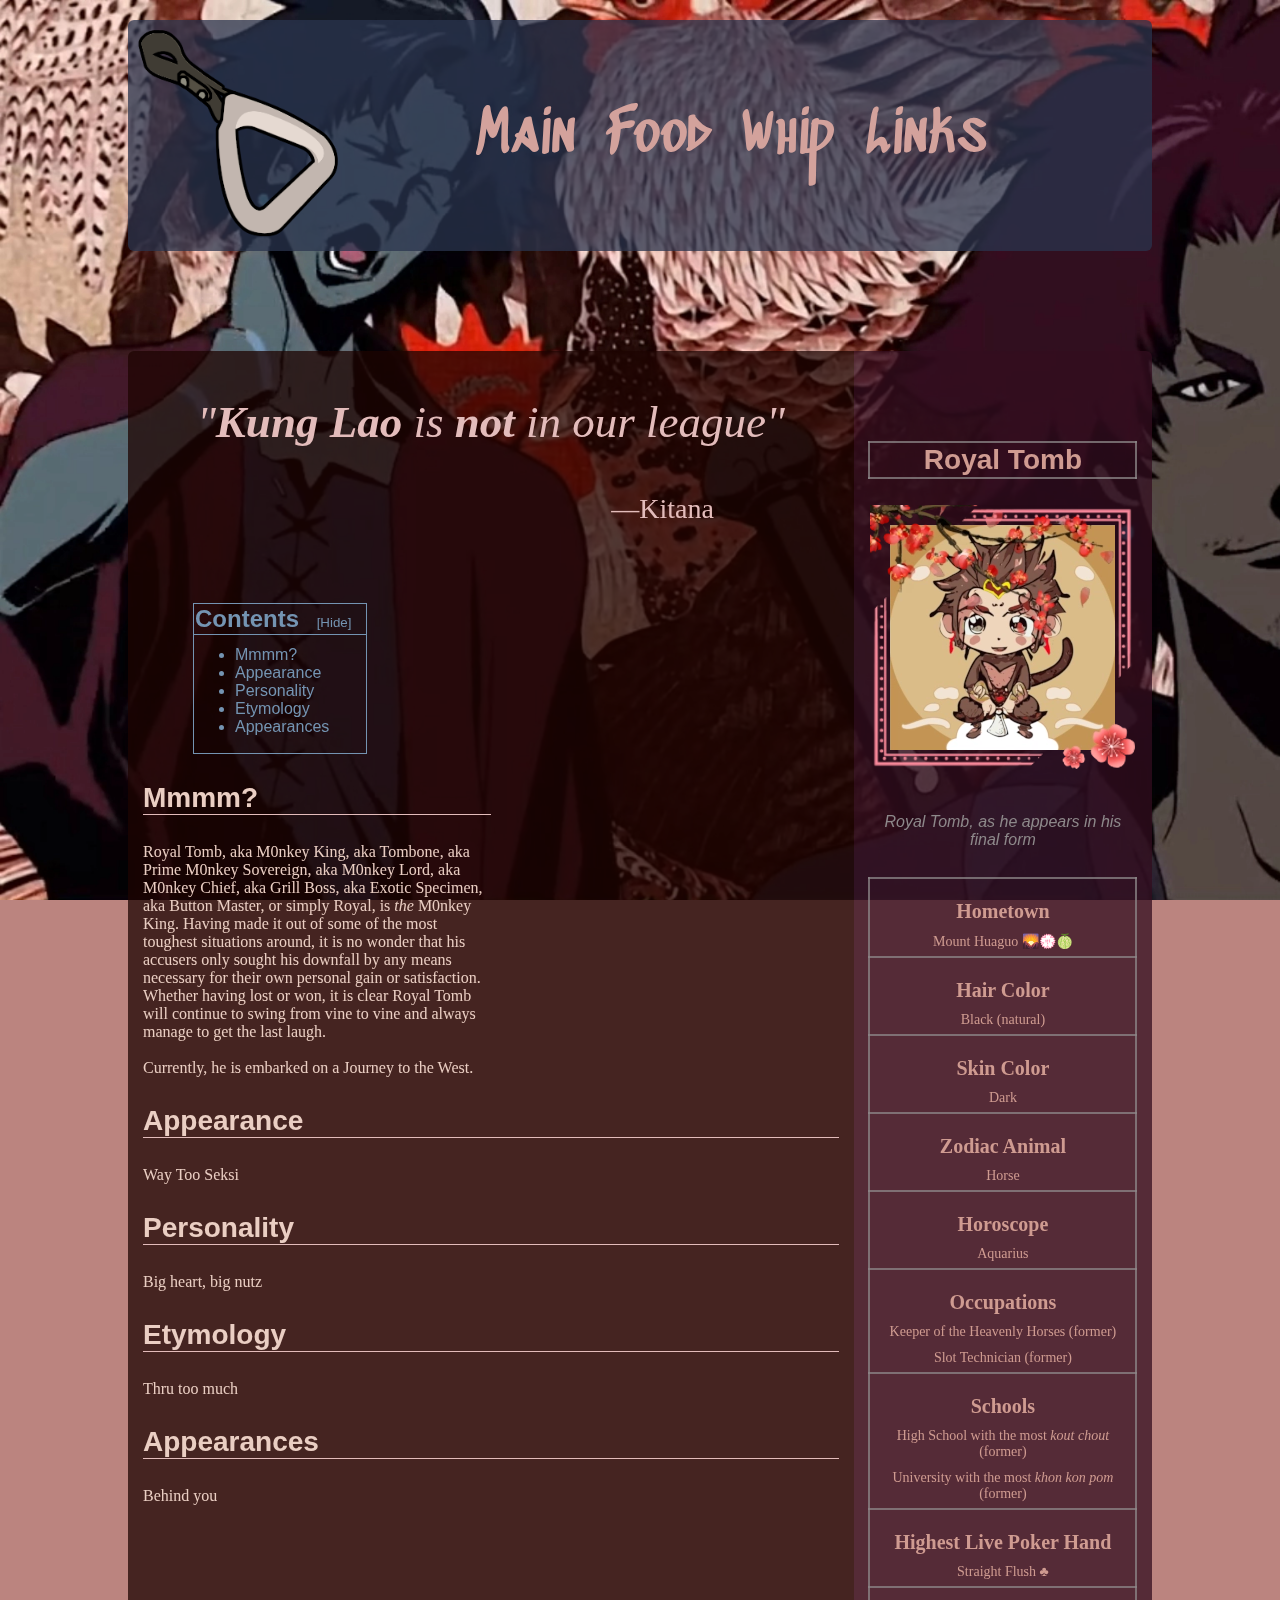
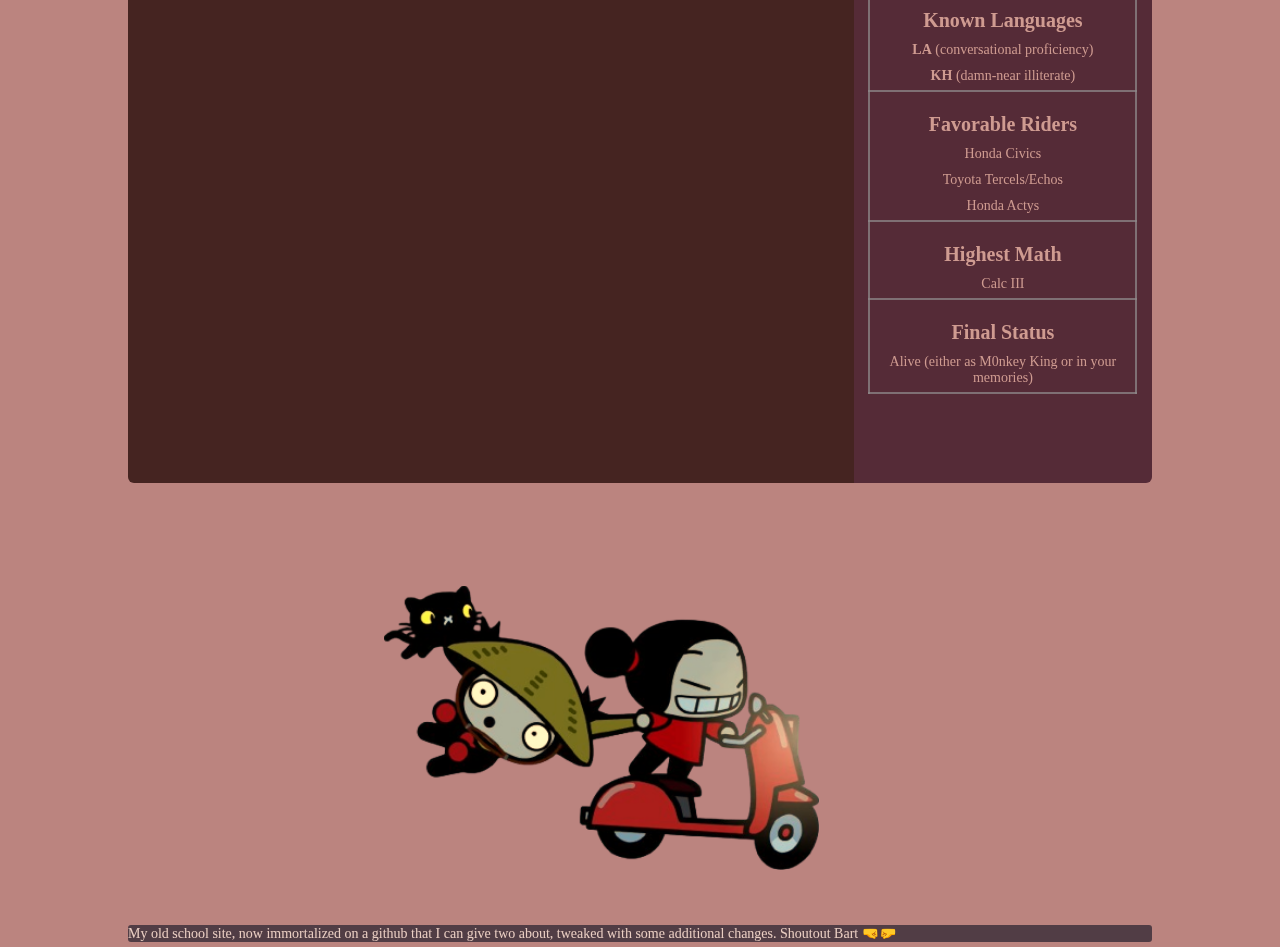
==== commit 61d7b7ff: "Update index.html" ====
--- a/index.html
+++ b/index.html
@@ -19,7 +19,7 @@
     </style>
 </head>
 <body class="body">
-    <div class="background">
+    <div class="background"></div>
         <div class="content_box">
             <div class="heading_section">
                 <a href="index.html">
@@ -262,7 +262,6 @@
             tweaked with some additional changes. Shoutout Bart &#x1F91C;&#x1F91B;
             </footer>
         </div>
-    </div>
     <script>
         const button = document.getElementById("show_hide_button");
         const div = document.getElementById("content_list");
--- a/kdmv.css
+++ b/kdmv.css
@@ -3,7 +3,18 @@
     src: url(jawns/heading.otf) /* font by Google */
 }
 
+html {
+    margin: 0;
+    padding: 0;
+    width: 100%;
+    height: 100%;
+}
+
 .body {
+    margin: 0;
+    padding: 0;
+    width: 100%;
+    height: 100%;
     background-color: rgba(187, 132, 127, 1);
 }
 
@@ -12,11 +23,11 @@
     left: 0;
     background-image: url(jawns/background.webp);
     background-size: cover;
+    background-repeat: no-repeat;
+    background-attachment: fixed;
     position: fixed;
-    height: 100vh;
-    width: 100%;
-    overflow-y: scroll;
-    overflow-x: hidden;
+    height: 100%;
+    width: 100%;
     z-index: -1;
 }
 
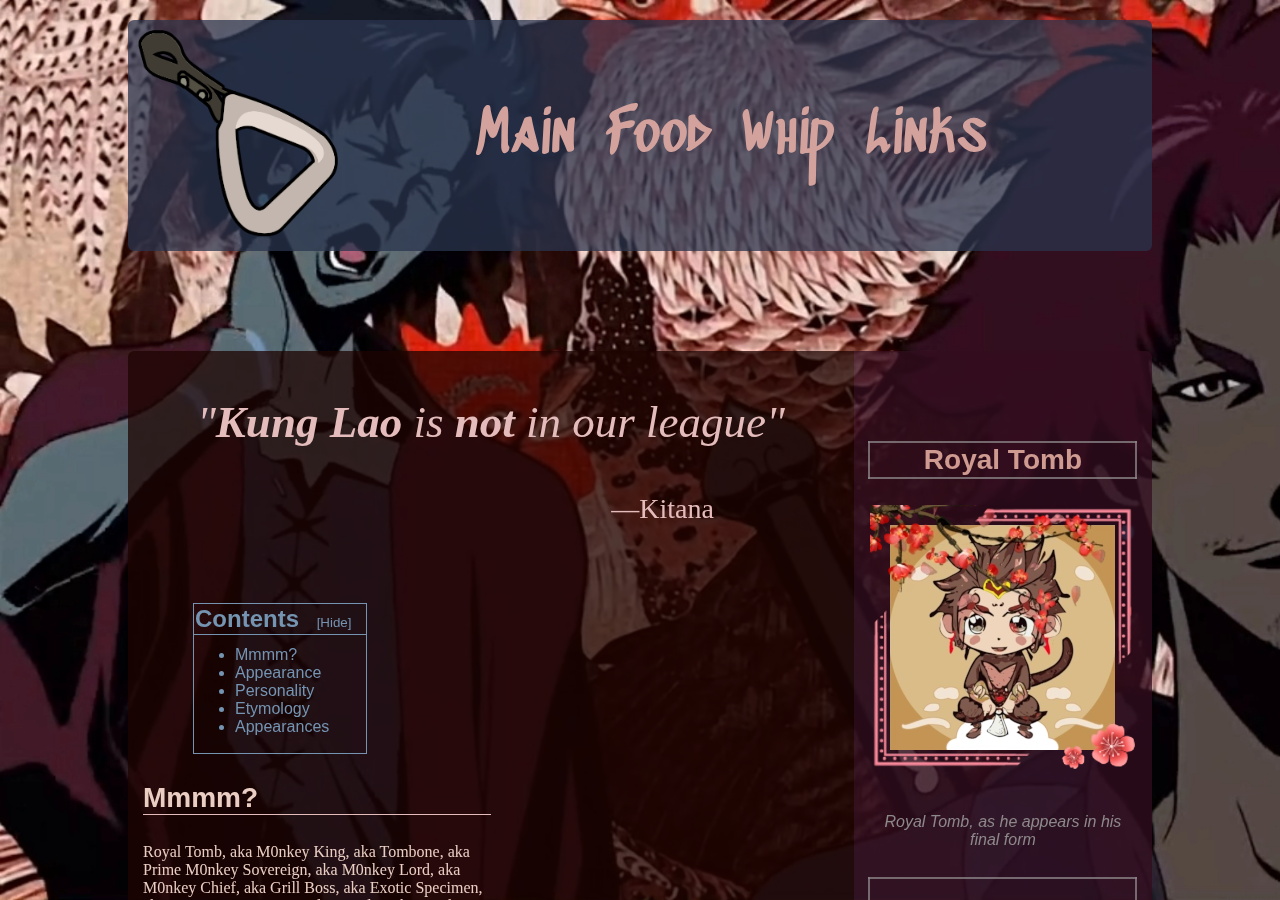
==== commit 177f5e1f: "Update index.html" ====
--- a/index.html
+++ b/index.html
@@ -19,7 +19,7 @@
     </style>
 </head>
 <body class="body">
-    <div class="background"></div>
+    <div class="background">
         <div class="content_box">
             <div class="heading_section">
                 <a href="index.html">
@@ -262,6 +262,7 @@
             tweaked with some additional changes. Shoutout Bart &#x1F91C;&#x1F91B;
             </footer>
         </div>
+    </div>
     <script>
         const button = document.getElementById("show_hide_button");
         const div = document.getElementById("content_list");
--- a/kdmv.css
+++ b/kdmv.css
@@ -3,18 +3,7 @@
     src: url(jawns/heading.otf) /* font by Google */
 }
 
-html {
-    margin: 0;
-    padding: 0;
-    width: 100%;
-    height: 100%;
-}
-
 .body {
-    margin: 0;
-    padding: 0;
-    width: 100%;
-    height: 100%;
     background-color: rgba(187, 132, 127, 1);
 }
 
@@ -26,6 +15,7 @@
     background-repeat: no-repeat;
     background-attachment: fixed;
     position: fixed;
+    overflow: auto;
     height: 100%;
     width: 100%;
     z-index: -1;
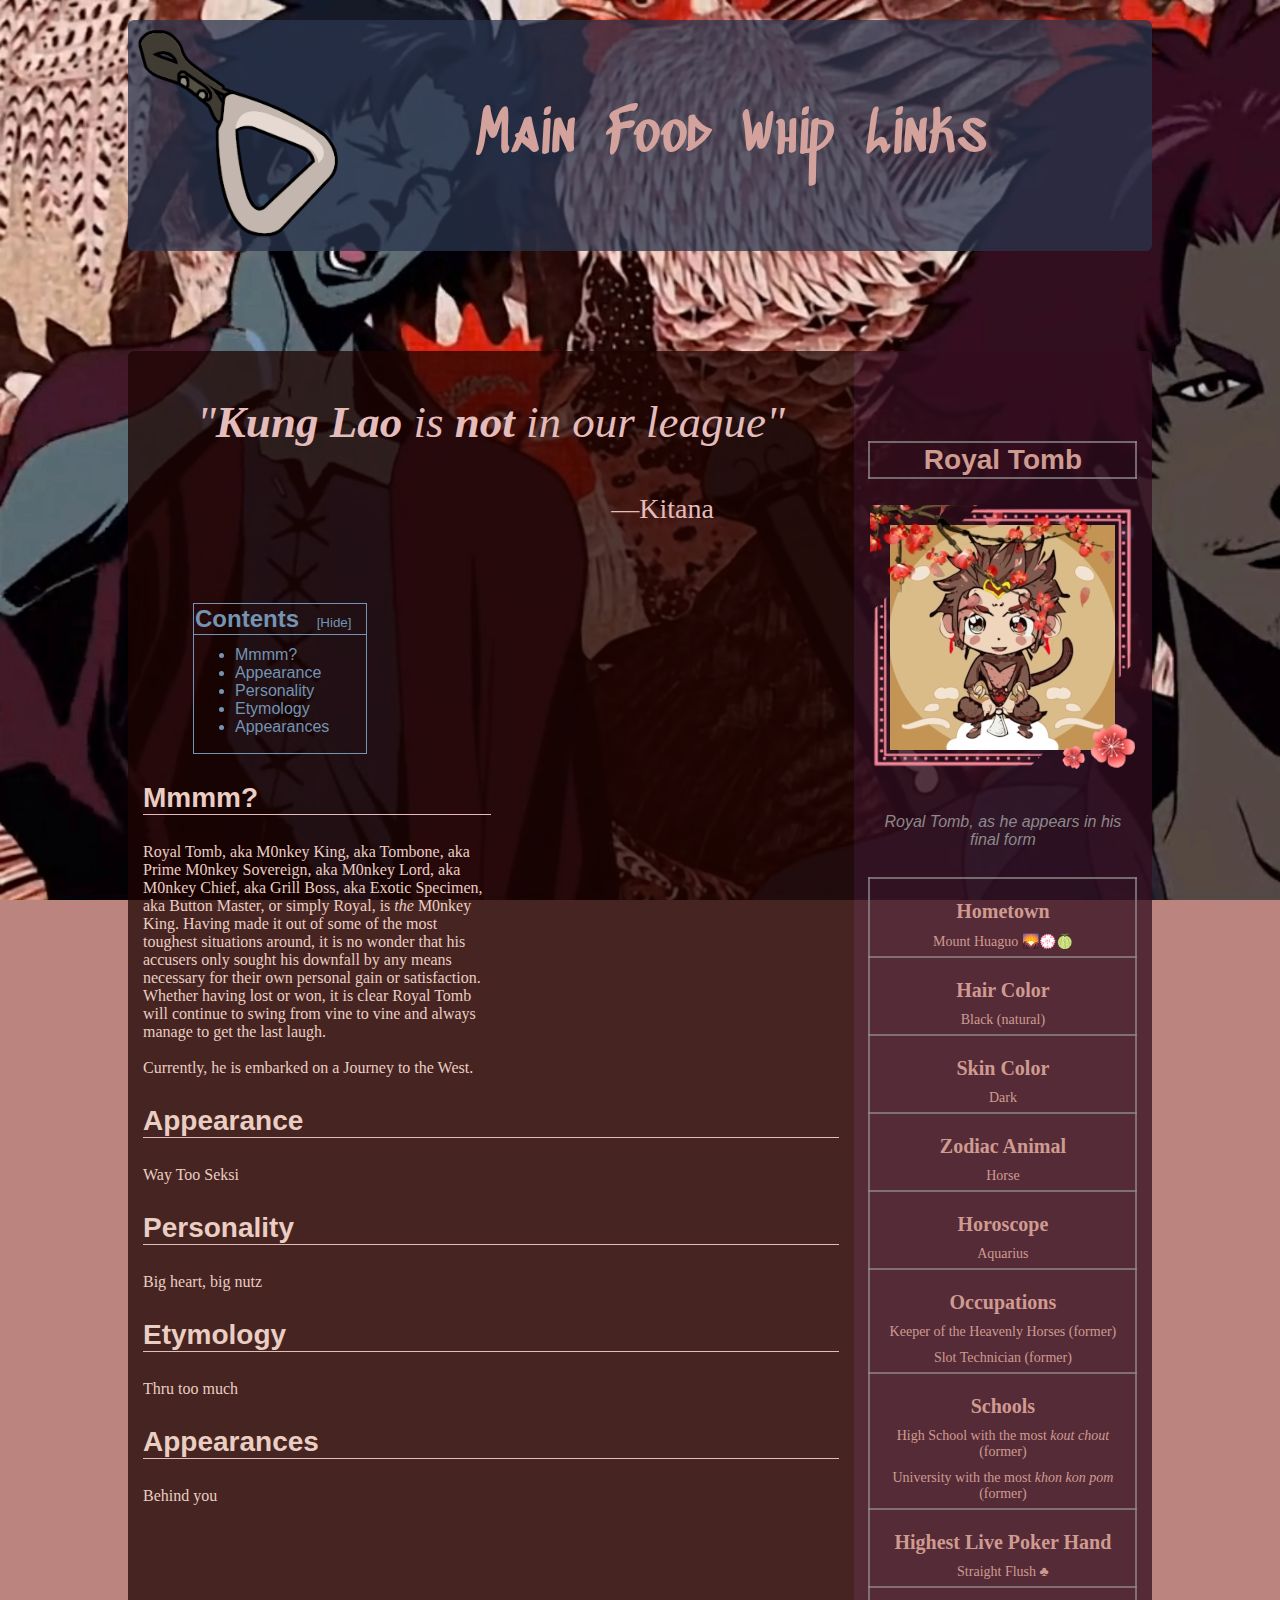
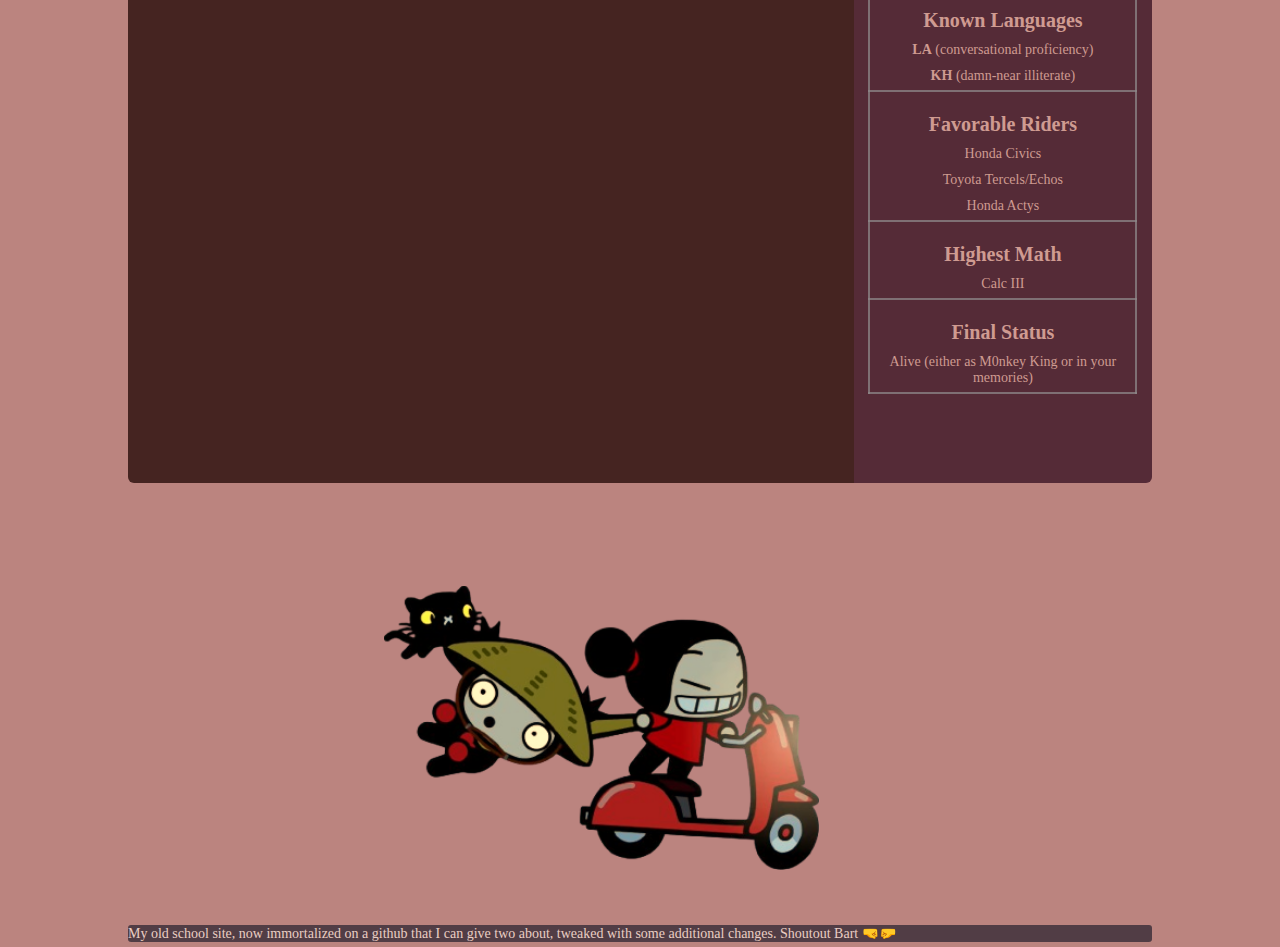
==== commit 1924eae8: "Update index.html" ====
--- a/index.html
+++ b/index.html
@@ -19,249 +19,247 @@
     </style>
 </head>
 <body class="body">
-    <div class="background">
-        <div class="content_box">
-            <div class="heading_section">
-                <a href="index.html">
-                <img src="jawns/home_button.png" class="home_button">
-                </a>
-                <nav>
-                    <ul id="header_menu">
-                        <li><a href="index.html" class="heading_text">Main</a></li>
-                        <li><a href="food.html" class="heading_text">Food</a></li>
-                        <li><a href="whip.html" class="heading_text">Whip</a></li>
-                        <li><a href="connections.html" class="heading_text">Links</a></li>
-                    </ul>
-                </nav>
-                <img src="jawns/dropdown.png" class="dropdown_button" onclick="header_toggle()">
+    <div class="content_box">
+        <div class="heading_section">
+            <a href="index.html">
+            <img src="jawns/home_button.png" class="home_button">
+            </a>
+            <nav>
+                <ul id="header_menu">
+                    <li><a href="index.html" class="heading_text">Main</a></li>
+                    <li><a href="food.html" class="heading_text">Food</a></li>
+                    <li><a href="whip.html" class="heading_text">Whip</a></li>
+                    <li><a href="connections.html" class="heading_text">Links</a></li>
+                </ul>
+            </nav>
+            <img src="jawns/dropdown.png" class="dropdown_button" onclick="header_toggle()">
+        </div>
+        <div class="info_section">
+            <div class="big_heart">
+                <p class="intro_quote"><i>"<b>Kung Lao</b> is <b>not</b> in our league"</i></p>
+                <p class="intro_person">—Kitana</p>
+                <div style="height: 50px">
+                </div>
+                <table class="table_contents">
+                    <tr>
+                        <td style="font-family: Arial; font-size: 24px; border-bottom: 1px solid rgb(116, 148, 178);">
+                            <b>Contents</b>
+                            <button onclick="content_toggle()" class="content_button" id="show_hide_button">[Hide]</button>
+                        </td>
+                    </tr>
+                    <tr id="content_list">
+                        <td style="font-family: Arial">
+                            <ul style="margin-top: 10px">
+                                <li><a href="#section_mmmm" class="list_contents">Mmmm?</a></li>
+                                <li><a href="#section_appearance" class="list_contents">Appearance</a></li>
+                                <li><a href="#section_personality" class="list_contents">Personality</a></li>
+                                <li><a href="#section_etymology" class="list_contents">Etymology</a></li>
+                                <li><a href="#section_appearances" class="list_contents">Appearances</a></li>
+                            </ul>
+                        </td>
+                    </tr>
+                </table>
+                <p id="section_mmmm" class="section_heading_first">
+                <b>Mmmm?</b>
+                </p>
+                <p class="section_info_first">
+                Royal Tomb, aka M0nkey King, aka Tombone, aka Prime M0nkey Sovereign, aka M0nkey Lord, aka M0nkey Chief, 
+                aka Grill Boss, aka Exotic Specimen, aka Button Master, or simply Royal, is <i>the</i> M0nkey King. 
+                Having made it out of some of the most toughest situations around, it is no wonder that his accusers only 
+                sought his downfall by any means necessary for their own personal gain or satisfaction. Whether having 
+                lost or won, it is clear Royal Tomb will continue to swing from vine to vine and always manage to 
+                get the last laugh.
+                <br>
+                <br>
+                Currently, he is embarked on a Journey to the West.
+                </p>
+                <p id="section_appearance" class="section_heading">
+                <b>Appearance</b>
+                </p>
+                <p class="section_info">
+                Way Too Seksi
+                </p>
+                <p id="section_personality" class="section_heading">
+                <b>Personality</b>
+                </p>
+                <p class="section_info">
+                Big heart, big nutz
+                </p>
+                <p id="section_etymology" class="section_heading">
+                <b>Etymology</b>
+                </p>
+                <p class="section_info">
+                Thru too much
+                </p>
+                <p id="section_appearances" class="section_heading">
+                <b>Appearances</b>
+                </p>
+                <p class="section_info">
+                Behind you
+                </p>
             </div>
-            <div class="info_section">
-                <div class="big_heart">
-                    <p class="intro_quote"><i>"<b>Kung Lao</b> is <b>not</b> in our league"</i></p>
-                    <p class="intro_person">—Kitana</p>
-                    <div style="height: 50px">
-                    </div>
-                    <table class="table_contents">
-                        <tr>
-                            <td style="font-family: Arial; font-size: 24px; border-bottom: 1px solid rgb(116, 148, 178);">
-                                <b>Contents</b>
-                                <button onclick="content_toggle()" class="content_button" id="show_hide_button">[Hide]</button>
-                            </td>
-                        </tr>
-                        <tr id="content_list">
-                            <td style="font-family: Arial">
-                                <ul style="margin-top: 10px">
-                                    <li><a href="#section_mmmm" class="list_contents">Mmmm?</a></li>
-                                    <li><a href="#section_appearance" class="list_contents">Appearance</a></li>
-                                    <li><a href="#section_personality" class="list_contents">Personality</a></li>
-                                    <li><a href="#section_etymology" class="list_contents">Etymology</a></li>
-                                    <li><a href="#section_appearances" class="list_contents">Appearances</a></li>
-                                </ul>
-                            </td>
-                        </tr>
-                    </table>
-                    <p id="section_mmmm" class="section_heading_first">
-                    <b>Mmmm?</b>
-                    </p>
-                    <p class="section_info_first">
-                    Royal Tomb, aka M0nkey King, aka Tombone, aka Prime M0nkey Sovereign, aka M0nkey Lord, aka M0nkey Chief, 
-                    aka Grill Boss, aka Exotic Specimen, aka Button Master, or simply Royal, is <i>the</i> M0nkey King. 
-                    Having made it out of some of the most toughest situations around, it is no wonder that his accusers only 
-                    sought his downfall by any means necessary for their own personal gain or satisfaction. Whether having 
-                    lost or won, it is clear Royal Tomb will continue to swing from vine to vine and always manage to 
-                    get the last laugh.
-                    <br>
-                    <br>
-                    Currently, he is embarked on a Journey to the West.
-                    </p>
-                    <p id="section_appearance" class="section_heading">
-                    <b>Appearance</b>
-                    </p>
-                    <p class="section_info">
-                    Way Too Seksi
-                    </p>
-                    <p id="section_personality" class="section_heading">
-                    <b>Personality</b>
-                    </p>
-                    <p class="section_info">
-                    Big heart, big nutz
-                    </p>
-                    <p id="section_etymology" class="section_heading">
-                    <b>Etymology</b>
-                    </p>
-                    <p class="section_info">
-                    Thru too much
-                    </p>
-                    <p id="section_appearances" class="section_heading">
-                    <b>Appearances</b>
-                    </p>
-                    <p class="section_info">
-                    Behind you
-                    </p>
-                </div>
-                <div class="big_nutz">
-                    <table class="side_table">
-                        <tr>
-                            <td class="side_table_block_heading">
-                            <b>Royal Tomb</b>
-                            </td>
-                        </tr>
-                        <tr>
-                            <td>
-                                <div style="position: relative;">
-                                    <img class="final_form_image" alt="Royal Tomb in his final form" src="jawns/final_form.webp">
-                                </div>
-                                <aside class="final_form_description">
-                                <i>Royal Tomb, as he appears in his final form</i>
-                                </aside>
-                            </td>
-                        </tr>
-                        <tr>
-                            <td class="side_table_block_first">
-                                <p class="block_heading">
-                                <b>Hometown</b>
-                                </p>
-                                <p class="block_info">
-                                Mount Huaguo &#x1F304;&#x1F4AE;&#x1F348;
-                                </p>
-                            </td>
-                        </tr>
-                        <tr>
-                            <td class="side_table_block">
-                                <p class="block_heading">
-                                <b>Hair Color</b>
-                                </p>
-                                <p class="block_info">
-                                Black (natural)
-                                </p>
-                            </td>
-                        </tr>
-                        <tr>
-                            <td class="side_table_block">
-                                <p class="block_heading">
-                                <b>Skin Color</b>
-                                </p>
-                                <p class="block_info">
-                                Dark
-                                </p>
-                            </td>
-                        </tr>
-                        <tr>
-                            <td class="side_table_block">
-                                <p class="block_heading">
-                                <b>Zodiac Animal</b>
-                                </p>
-                                <p class="block_info">
-                                Horse
-                                </p>
-                            </td>
-                        </tr>
-                        <tr>
-                            <td class="side_table_block">
-                                <p class="block_heading">
-                                <b>Horoscope</b>
-                                </p>
-                                <p class="block_info">
-                                Aquarius
-                                </p>
-                            </td>
-                        </tr>
-                        <tr>
-                            <td class="side_table_block">
-                                <p class="block_heading">
-                                <b>Occupations</b>
-                                </p>
-                                <p class="block_info">
-                                Keeper of the Heavenly Horses (former)
-                                </p>
-                                <p class="block_info">
-                                Slot Technician (former)
-                                </p>
-                            </td>
-                        </tr>
-                        <tr>
-                            <td class="side_table_block">
-                                <p class="block_heading">
-                                <b>Schools</b>
-                                </p>
-                                <p class="block_info">
-                                High School with the most <i>kout chout</i> (former)
-                                </p>
-                                <p class="block_info">
-                                University with the most <i>khon kon pom</i> (former)
-                                </p>
-                            </td>
-                        </tr>
-                        <tr>
-                            <td class="side_table_block">
-                                <p class="block_heading">
-                                <b>Highest Live Poker Hand</b>
-                                </p>
-                                <p class="block_info">
-                                Straight Flush &#x2663;
-                                </p>
-                            </td>
-                        </tr>
-                        <tr>
-                            <td class="side_table_block">
-                                <p class="block_heading">
-                                <b>Known Languages</b>
-                                </p>
-                                <p class="block_info">
-                                <b>LA</b> (conversational proficiency)
-                                </p>
-                                <p class="block_info">
-                                <b>KH</b> (damn-near illiterate)
-                                </p>
-                            </td>
-                        </tr>
-                        <tr>
-                            <td class="side_table_block">
-                                <p class="block_heading">
-                                <b>Favorable Riders</b>
-                                </p>
-                                <p class="block_info">
-                                Honda Civics
-                                </p>
-                                <p class="block_info">
-                                Toyota Tercels/Echos
-                                </p>
-                                <p class="block_info">
-                                Honda Actys
-                                </p>
-                            </td>
-                        </tr>
-                        <tr>
-                            <td class="side_table_block">
-                                <p class="block_heading">
-                                <b>Highest Math</b>
-                                </p>
-                                <p class="block_info">
-                                Calc III
-                                </p>
-                            </td>
-                        </tr>
-                        <tr>
-                            <td class="side_table_block">
-                                <p class="block_heading">
-                                <b>Final Status</b>
-                                </p>
-                                <p class="block_info">
-                                Alive (either as M0nkey King or in your memories)
-                                </p>
-                            </td>
-                        </tr>
-                    </table>
-                </div>
+            <div class="big_nutz">
+                <table class="side_table">
+                    <tr>
+                        <td class="side_table_block_heading">
+                        <b>Royal Tomb</b>
+                        </td>
+                    </tr>
+                    <tr>
+                        <td>
+                            <div style="position: relative;">
+                                <img class="final_form_image" alt="Royal Tomb in his final form" src="jawns/final_form.webp">
+                            </div>
+                            <aside class="final_form_description">
+                            <i>Royal Tomb, as he appears in his final form</i>
+                            </aside>
+                        </td>
+                    </tr>
+                    <tr>
+                        <td class="side_table_block_first">
+                            <p class="block_heading">
+                            <b>Hometown</b>
+                            </p>
+                            <p class="block_info">
+                            Mount Huaguo &#x1F304;&#x1F4AE;&#x1F348;
+                            </p>
+                        </td>
+                    </tr>
+                    <tr>
+                        <td class="side_table_block">
+                            <p class="block_heading">
+                            <b>Hair Color</b>
+                            </p>
+                            <p class="block_info">
+                            Black (natural)
+                            </p>
+                        </td>
+                    </tr>
+                    <tr>
+                        <td class="side_table_block">
+                            <p class="block_heading">
+                            <b>Skin Color</b>
+                            </p>
+                            <p class="block_info">
+                            Dark
+                            </p>
+                        </td>
+                    </tr>
+                    <tr>
+                        <td class="side_table_block">
+                            <p class="block_heading">
+                            <b>Zodiac Animal</b>
+                            </p>
+                            <p class="block_info">
+                            Horse
+                            </p>
+                        </td>
+                    </tr>
+                    <tr>
+                        <td class="side_table_block">
+                            <p class="block_heading">
+                            <b>Horoscope</b>
+                            </p>
+                            <p class="block_info">
+                            Aquarius
+                            </p>
+                        </td>
+                    </tr>
+                    <tr>
+                        <td class="side_table_block">
+                            <p class="block_heading">
+                            <b>Occupations</b>
+                            </p>
+                            <p class="block_info">
+                            Keeper of the Heavenly Horses (former)
+                            </p>
+                            <p class="block_info">
+                            Slot Technician (former)
+                            </p>
+                        </td>
+                    </tr>
+                    <tr>
+                        <td class="side_table_block">
+                            <p class="block_heading">
+                            <b>Schools</b>
+                            </p>
+                            <p class="block_info">
+                            High School with the most <i>kout chout</i> (former)
+                            </p>
+                            <p class="block_info">
+                            University with the most <i>khon kon pom</i> (former)
+                            </p>
+                        </td>
+                    </tr>
+                    <tr>
+                        <td class="side_table_block">
+                            <p class="block_heading">
+                            <b>Highest Live Poker Hand</b>
+                            </p>
+                            <p class="block_info">
+                            Straight Flush &#x2663;
+                            </p>
+                        </td>
+                    </tr>
+                    <tr>
+                        <td class="side_table_block">
+                            <p class="block_heading">
+                            <b>Known Languages</b>
+                            </p>
+                            <p class="block_info">
+                            <b>LA</b> (conversational proficiency)
+                            </p>
+                            <p class="block_info">
+                            <b>KH</b> (damn-near illiterate)
+                            </p>
+                        </td>
+                    </tr>
+                    <tr>
+                        <td class="side_table_block">
+                            <p class="block_heading">
+                            <b>Favorable Riders</b>
+                            </p>
+                            <p class="block_info">
+                            Honda Civics
+                            </p>
+                            <p class="block_info">
+                            Toyota Tercels/Echos
+                            </p>
+                            <p class="block_info">
+                            Honda Actys
+                            </p>
+                        </td>
+                    </tr>
+                    <tr>
+                        <td class="side_table_block">
+                            <p class="block_heading">
+                            <b>Highest Math</b>
+                            </p>
+                            <p class="block_info">
+                            Calc III
+                            </p>
+                        </td>
+                    </tr>
+                    <tr>
+                        <td class="side_table_block">
+                            <p class="block_heading">
+                            <b>Final Status</b>
+                            </p>
+                            <p class="block_info">
+                            Alive (either as M0nkey King or in your memories)
+                            </p>
+                        </td>
+                    </tr>
+                </table>
             </div>
-            <div class="closing_image">
-                <img src="jawns/bonnie_and_clyde.png" title="Car Insurance? Nah, you better have Life Insurance you ever ride wit' me ^ 3 ^" alt="^ 3 ^" style="width: 85%">
-            </div>
-            <footer class="footnote">
-            My old school site, now immortalized on a github that I can give two about, 
-            tweaked with some additional changes. Shoutout Bart &#x1F91C;&#x1F91B;
-            </footer>
         </div>
+        <div class="closing_image">
+            <img src="jawns/bonnie_and_clyde.png" title="Car Insurance? Nah, you better have Life Insurance you ever ride wit' me ^ 3 ^" alt="^ 3 ^" style="width: 85%">
+        </div>
+        <footer class="footnote">
+        My old school site, now immortalized on a github that I can give two about, 
+        tweaked with some additional changes. Shoutout Bart &#x1F91C;&#x1F91B;
+        </footer>
     </div>
     <script>
         const button = document.getElementById("show_hide_button");
--- a/kdmv.css
+++ b/kdmv.css
@@ -5,20 +5,12 @@
 
 .body {
     background-color: rgba(187, 132, 127, 1);
-}
-
-.background {
-    top: 0;
-    left: 0;
+    margin: 0;
+    padding: 0;
     background-image: url(jawns/background.webp);
     background-size: cover;
+    background-attachment: fixed;
     background-repeat: no-repeat;
-    background-attachment: fixed;
-    position: fixed;
-    overflow: auto;
-    height: 100%;
-    width: 100%;
-    z-index: -1;
 }
 
 .content_box {
@@ -304,7 +296,7 @@
         margin-top: 0%;
         padding: 0%;
     }
-    .background {
+    .body {
         background-position: center;
     }
     .heading_section {
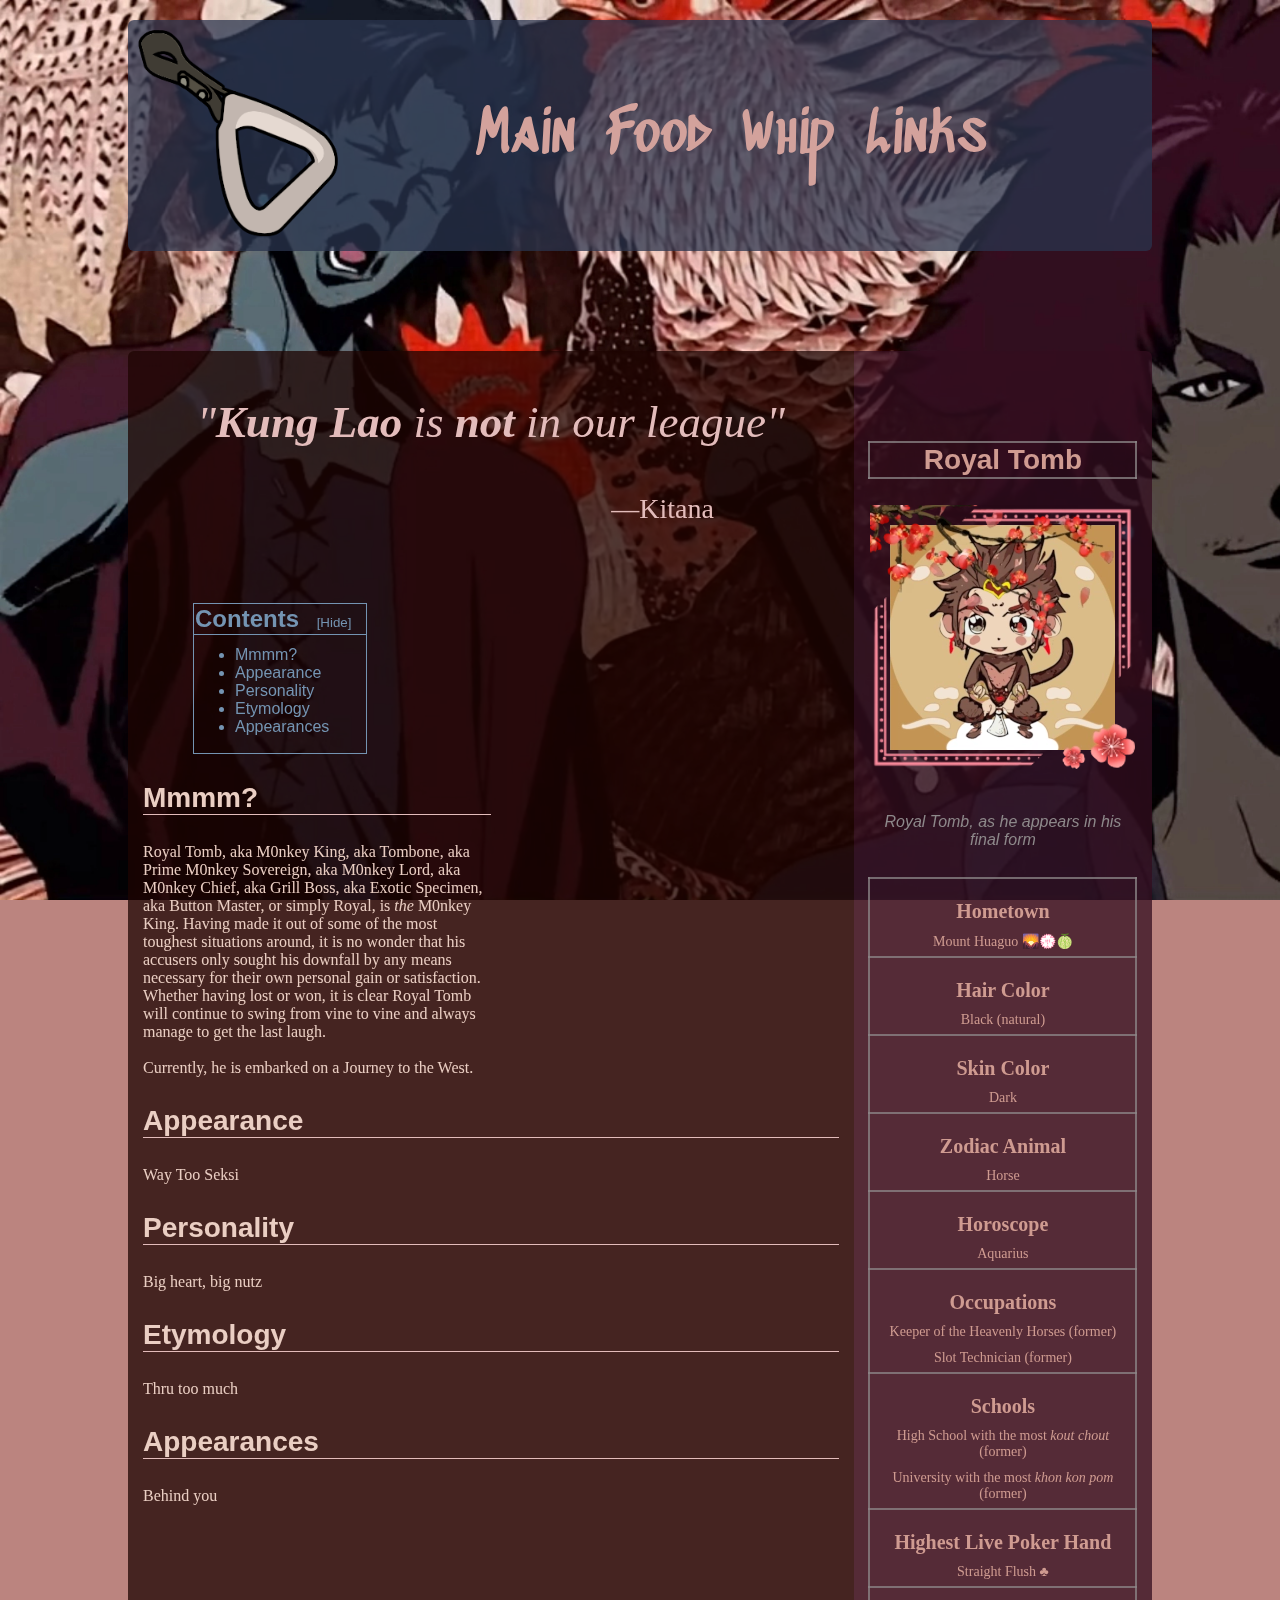
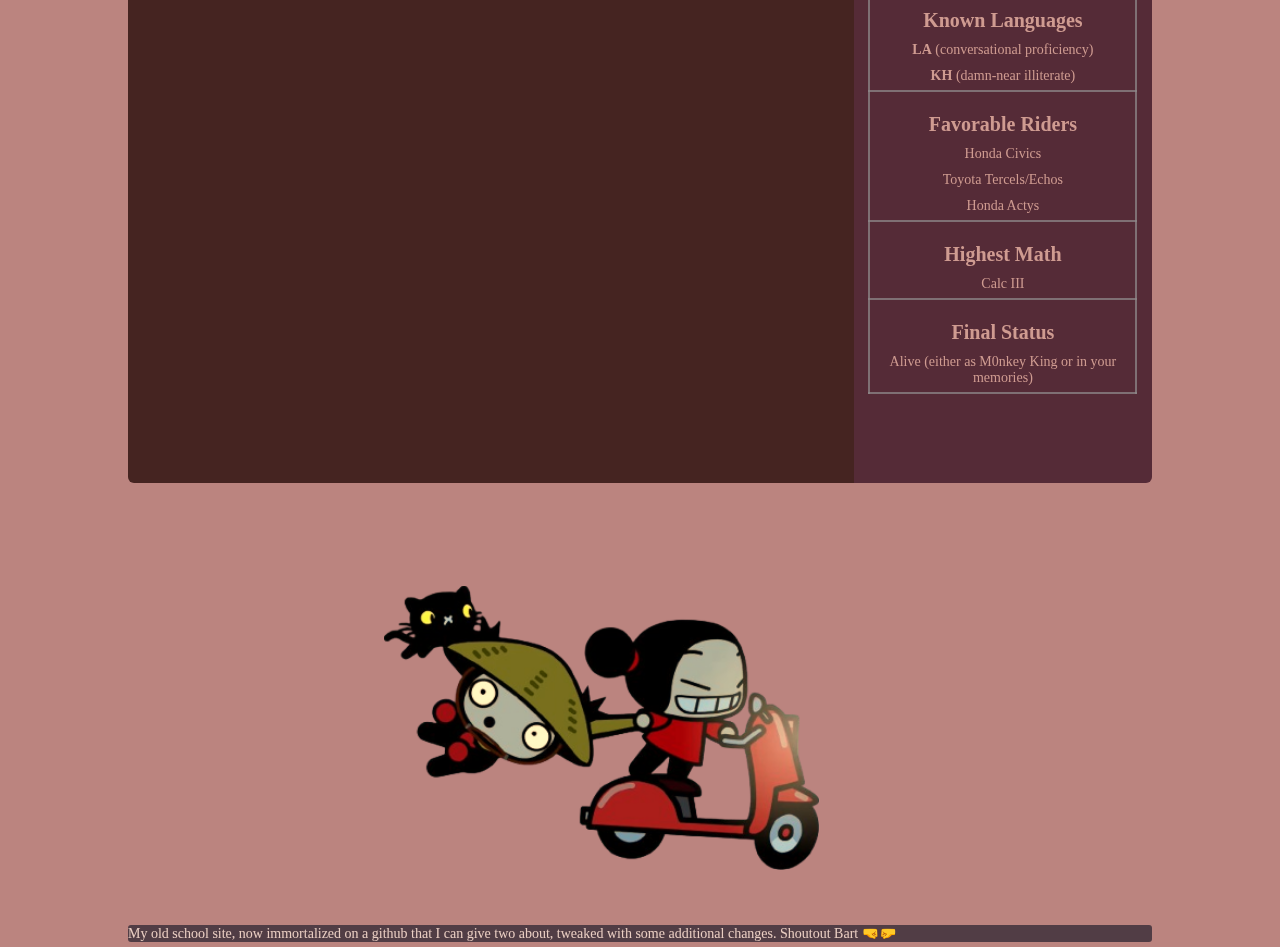
==== commit df24919e: "Update index.html" ====
--- a/index.html
+++ b/index.html
@@ -20,6 +20,7 @@
 </head>
 <body class="body">
     <div class="content_box">
+        <div class="background"></div>
         <div class="heading_section">
             <a href="index.html">
             <img src="jawns/home_button.png" class="home_button">
--- a/kdmv.css
+++ b/kdmv.css
@@ -4,13 +4,21 @@
 }
 
 .body {
-    background-color: rgba(187, 132, 127, 1);
     margin: 0;
     padding: 0;
+    background-color: rgba(187, 132, 127, 1);
+}
+
+.background {
+    top: 0;
+    left: 0;
     background-image: url(jawns/background.webp);
     background-size: cover;
-    background-attachment: fixed;
     background-repeat: no-repeat;
+    position: fixed;
+    height: 100%;
+    width: 100%;
+    z-index: -1;
 }
 
 .content_box {
@@ -296,7 +304,7 @@
         margin-top: 0%;
         padding: 0%;
     }
-    .body {
+    .background {
         background-position: center;
     }
     .heading_section {
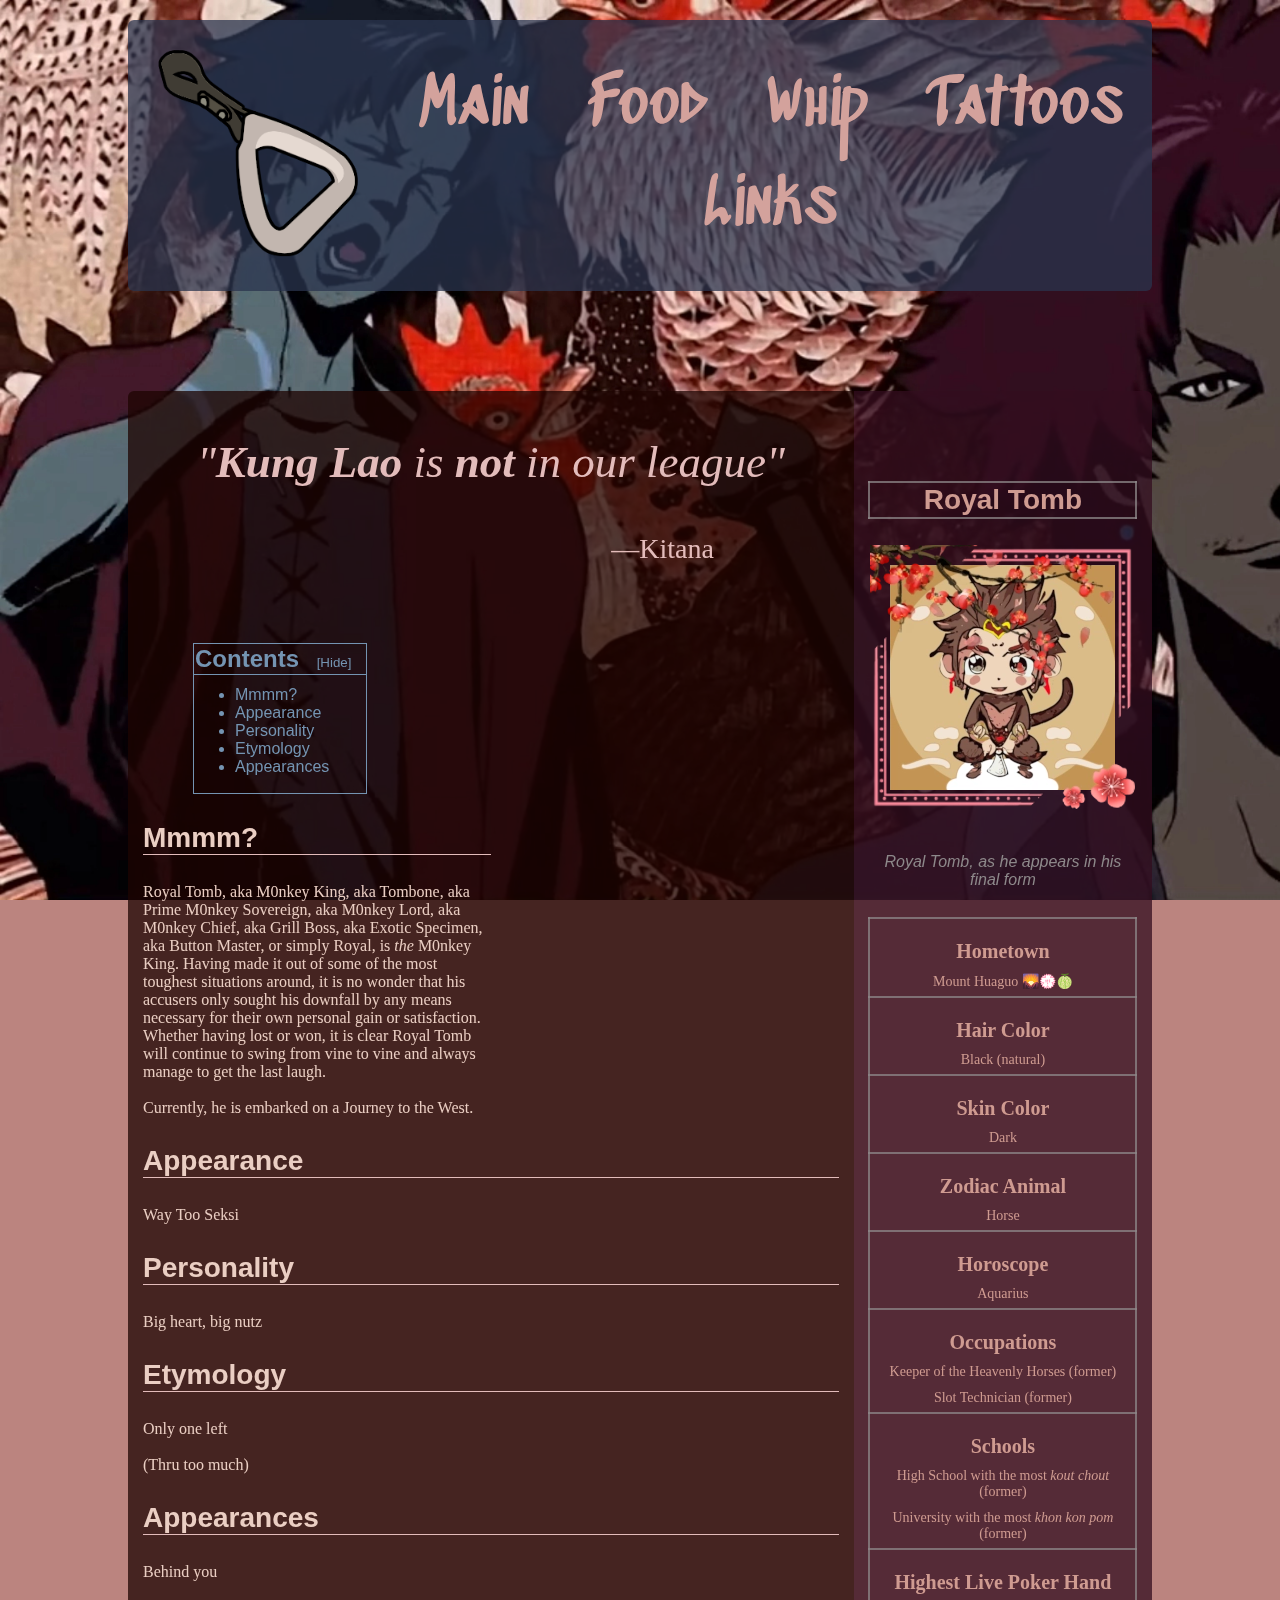
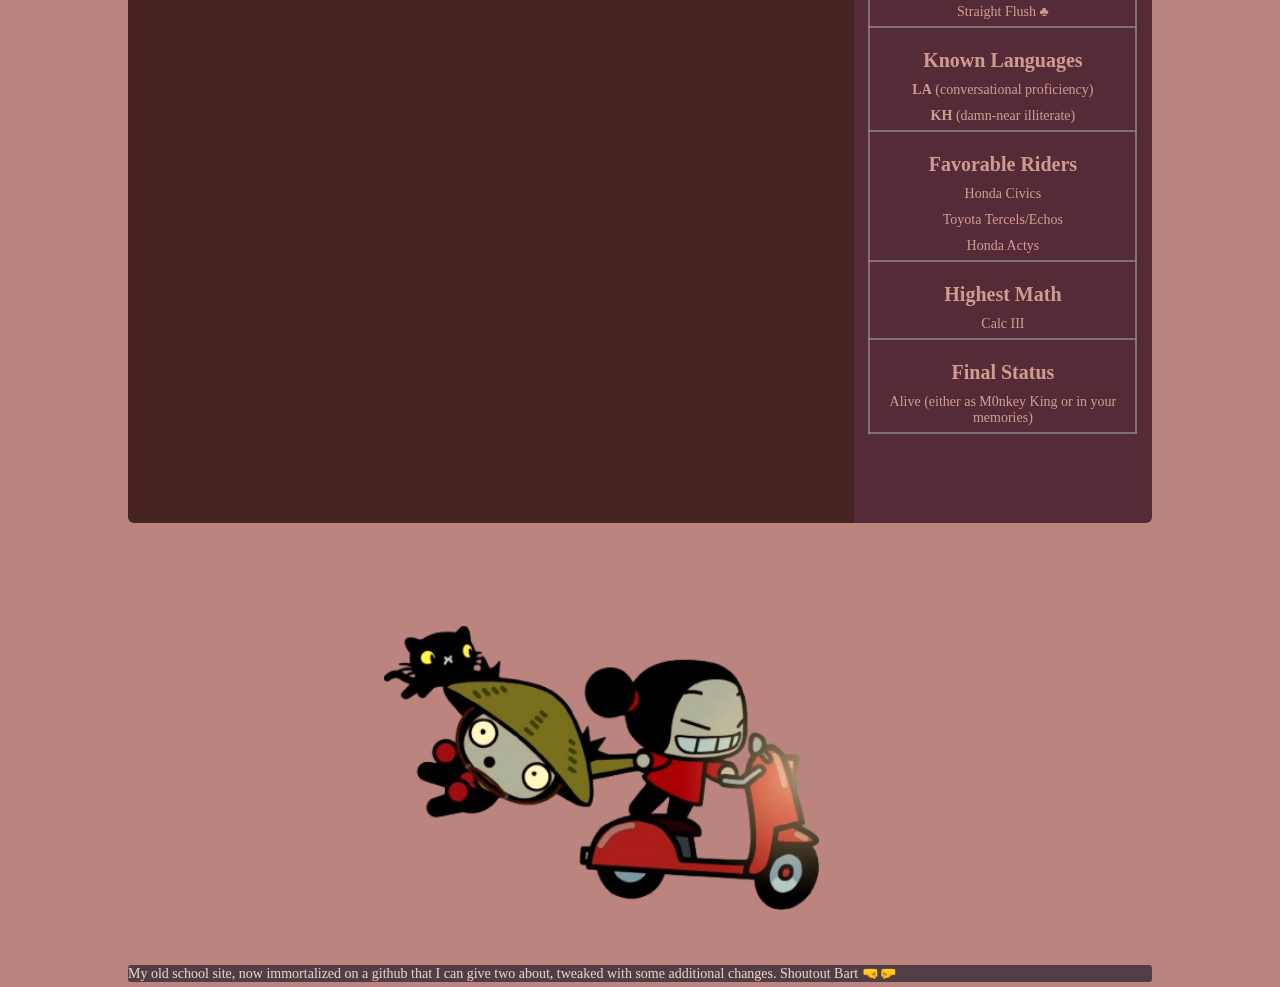
==== commit 8f871b39: "Update index.html" ====
--- a/index.html
+++ b/index.html
@@ -5,12 +5,12 @@
     <link rel="icon" href="favicon/favicon.ico" type="image/x-icon">
     <link rel="shortcut icon" href="favicon/favicon.ico" type="image/x-icon">
     <meta name="msapplication-TileColor" content="#da532c">
-    <meta name="theme-color" content="#ffffff">
+    <meta name="theme-color" content="#720805">
     <link rel="stylesheet" href="kdmv.css" type="text/css">
     <meta name="viewport" content="width=device-width, initial-scale=1">
     <script src="mnou_plii_pluh.js"></script>
     <title>
-    Royal · Main
+    Royal || Main
     </title>
     <style>
         #content_list.hidden {
@@ -30,11 +30,28 @@
                     <li><a href="index.html" class="heading_text">Main</a></li>
                     <li><a href="food.html" class="heading_text">Food</a></li>
                     <li><a href="whip.html" class="heading_text">Whip</a></li>
+                    <li><a href="tattoos.html" class="heading_text">Tattoos</a></li>
                     <li><a href="connections.html" class="heading_text">Links</a></li>
                 </ul>
             </nav>
             <img src="jawns/dropdown.png" class="dropdown_button" onclick="header_toggle()">
         </div>
+
+        <div class="h_container">
+            <div class="h_nav">
+                <a href="index.html">
+                    <img src="jawns/home_button.png" class="h_button">
+                </a>
+                <ul class="h_nav_ul">
+                    <li class="h_nav_li"><a href="index.html" class="h_heading_text">Main</a></li>
+                    <li class="h_nav_li"><a href="food.html" class="h_heading_text">Food</a></li>
+                    <li class="h_nav_li"><a href="whip.html" class="h_heading_text">Whip</a></li>
+                    <li class="h_nav_li"><a href="tattoos.html" class="h_heading_text">Tattoos</a></li>
+                    <li class="h_nav_li"><a href="connections.html" class="h_heading_text">Links</a></li>
+                </ul>
+            </div>
+        </div>
+
         <div class="info_section">
             <div class="big_heart">
                 <p class="intro_quote"><i>"<b>Kung Lao</b> is <b>not</b> in our league"</i></p>
@@ -90,7 +107,10 @@
                 <b>Etymology</b>
                 </p>
                 <p class="section_info">
-                Thru too much
+                Only one left
+                <br>
+                <br>
+                (Thru too much)
                 </p>
                 <p id="section_appearances" class="section_heading">
                 <b>Appearances</b>
--- a/kdmv.css
+++ b/kdmv.css
@@ -16,7 +16,7 @@
     background-size: cover;
     background-repeat: no-repeat;
     position: fixed;
-    height: 100%;
+    height: 100vh;
     width: 100%;
     z-index: -1;
 }
@@ -31,10 +31,61 @@
     overflow: hidden;
 }
 
+/* heading */
+.h_container {
+    display: flex;
+    flex-direction: column;
+    align-items: center;
+    justify-content: center;
+    border-radius: 6px;
+    background-color: rgba(41, 52, 78, 0.750);
+    width: 100%;
+    max-width: 100%;
+    margin: auto;
+    margin-top: 10px;
+}
+.h_nav {
+    display: flex;
+    align-items: center;
+    justify-content: center;
+    width: 100%;
+}
+.h_nav_ul {
+    display: flex;
+    flex-wrap: wrap;
+    list-style-type: none;
+    justify-content: flex-end;
+    padding: 0;
+    margin: 0;
+}
+.h_nav_li {
+    font-family: Heading;
+    font-size: 64px;
+    margin: 10px 15px;
+    flex: 1 1 auto;
+    text-align: center;
+}
+.h_heading_text {
+    color: rgb(211, 162, 156);
+}
+.h_heading_text:hover {
+    color: rgb(230, 43, 17);
+}
+.h_button {
+    /* padding: 12px 25px; */
+    /* font-size: 22px; */
+    padding: 30px;
+    max-width: 200px;
+}
+.h_button:hover {
+    opacity: 0.750;
+}
+/* heading */
+
 .heading_section {
     width: 100%;
     margin-top: 10px;
-    display: flex;
+    display: none;
     align-items: center;
     justify-content: center;
     border-radius: 6px;
@@ -54,7 +105,7 @@
 
 .heading_text {
     font-family: Heading;
-    font-size: 4.5vw;
+    font-size: 24px;
     color: rgb(211, 162, 156);
 }
 
@@ -244,6 +295,17 @@
     height: auto;
 }
 
+.tattoo_container {
+    max-width: 100%;
+    height: auto;
+    text-align: center;
+}
+
+.tattoo {
+    max-width: 100%;
+    height: auto;
+}
+
 .footnote {
     background-color: rgba(45, 37, 49, 0.750);
     font-family: Verdana;
@@ -267,6 +329,7 @@
 nav {
     flex: 1;
     text-align: center;
+    justify-content: center;
 }
 
 nav ul li {
@@ -286,31 +349,42 @@
 
 @media only screen and (max-width: 900px){
     nav ul {
+        display: flex;
+        flex-wrap: wrap;
         width: 100%;
         position: absolute;
         right: 0;
         top: 80px;
         z-index: 2;
         background-color: rgba(46, 35, 49, 0.750);
+        align-items: center;
     }
     nav ul li {
-        display: block;
-        margin-top: 5px;
-        margin-bottom: 5px;
+        margin: 0 0;
+        padding: 10px;
     }
     #header_menu {
         overflow: hidden;
         transition: 0.5s;
         margin-top: 0%;
         padding: 0%;
+        justify-content: center;
     }
     .background {
         background-position: center;
     }
+    .h_container {
+        display: none;
+    }
     .heading_section {
+        display: flex;
+        flex-wrap: wrap;
+        max-width: 100%;
+        height: auto;
         margin-top: 0px;
         padding: 0px;
         align-items: center;
+        justify-content: center;
         background-color: rgba(0, 0, 0, 0);
     }
     .home_button {
@@ -321,10 +395,10 @@
         display: block;
     }
     .heading_text {
-        font-size: 16px;
+        font-size: 28px;
     }
     .intro_quote {
-        font-size: 28px;
+        font-size: 32px;
     }
     .intro_person {
         font-size: 24px;
@@ -345,30 +419,33 @@
         order: 2;
         border-radius: 0 0 6px 6px;
     }
-    .big_heartt {
+    /* .big_heartt {
         height: 100px;
         order: 2;
         border-radius: 6px 6px 6px 6px;
-    }
+    } */
     .big_nutz {
         height: 200px;
         order: 1;
         border-radius: 6px 6px 0 0;
     }
     .final_form_image {
-        width: 220px;
-        height: 220px;
+        max-width: 100%;
+        height: auto;
     }
     .footnote {
         font-size: 12px;
     }
     .closing_image {
-        width: 80%;
+        width: 350px;
+        max-width: 95%;
+        height: auto;
     }
     .toy_model_container {
         width: 100%;
-        width: 70vw;
-        height: 40vh;
-        padding-bottom: 10%;
-    }
-}
+        /* width: 70vw; */
+        /* height: 40vh; */
+        height: auto;
+        padding-bottom: 25px;
+    }
+}
